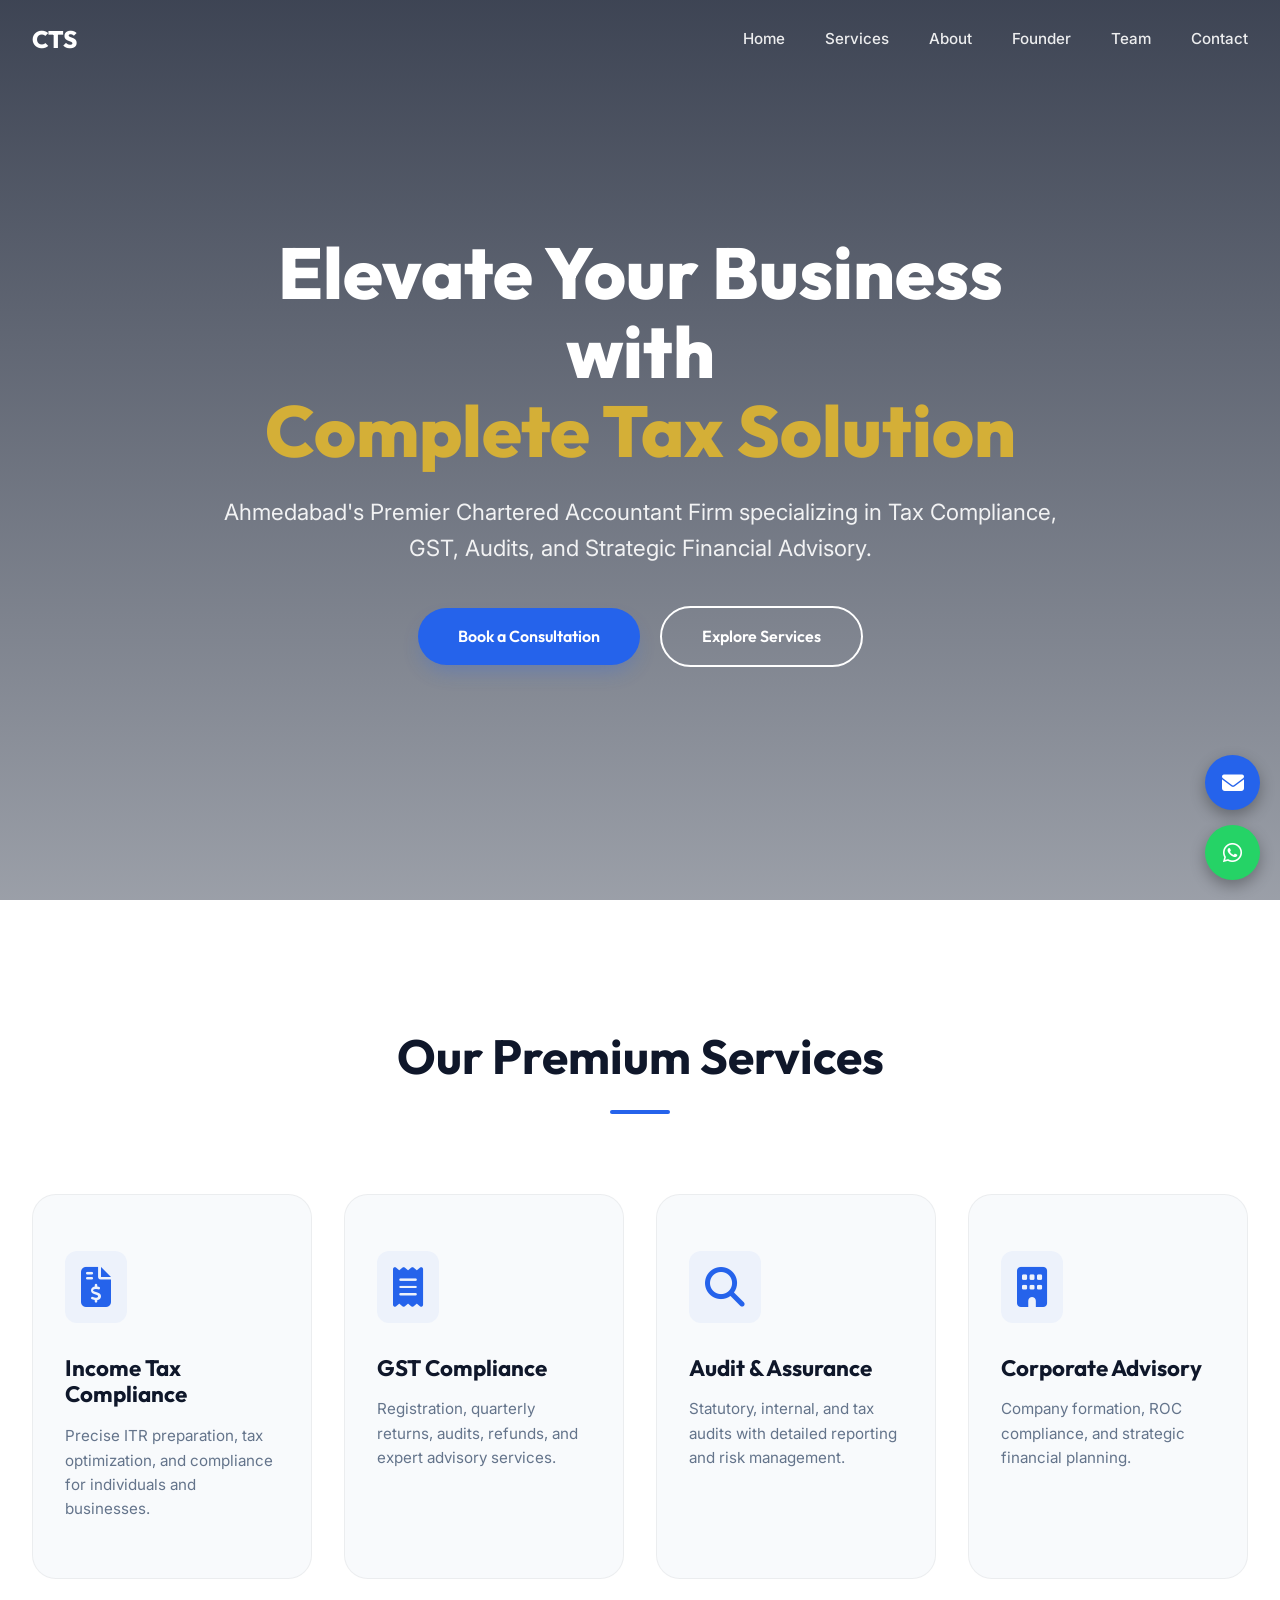
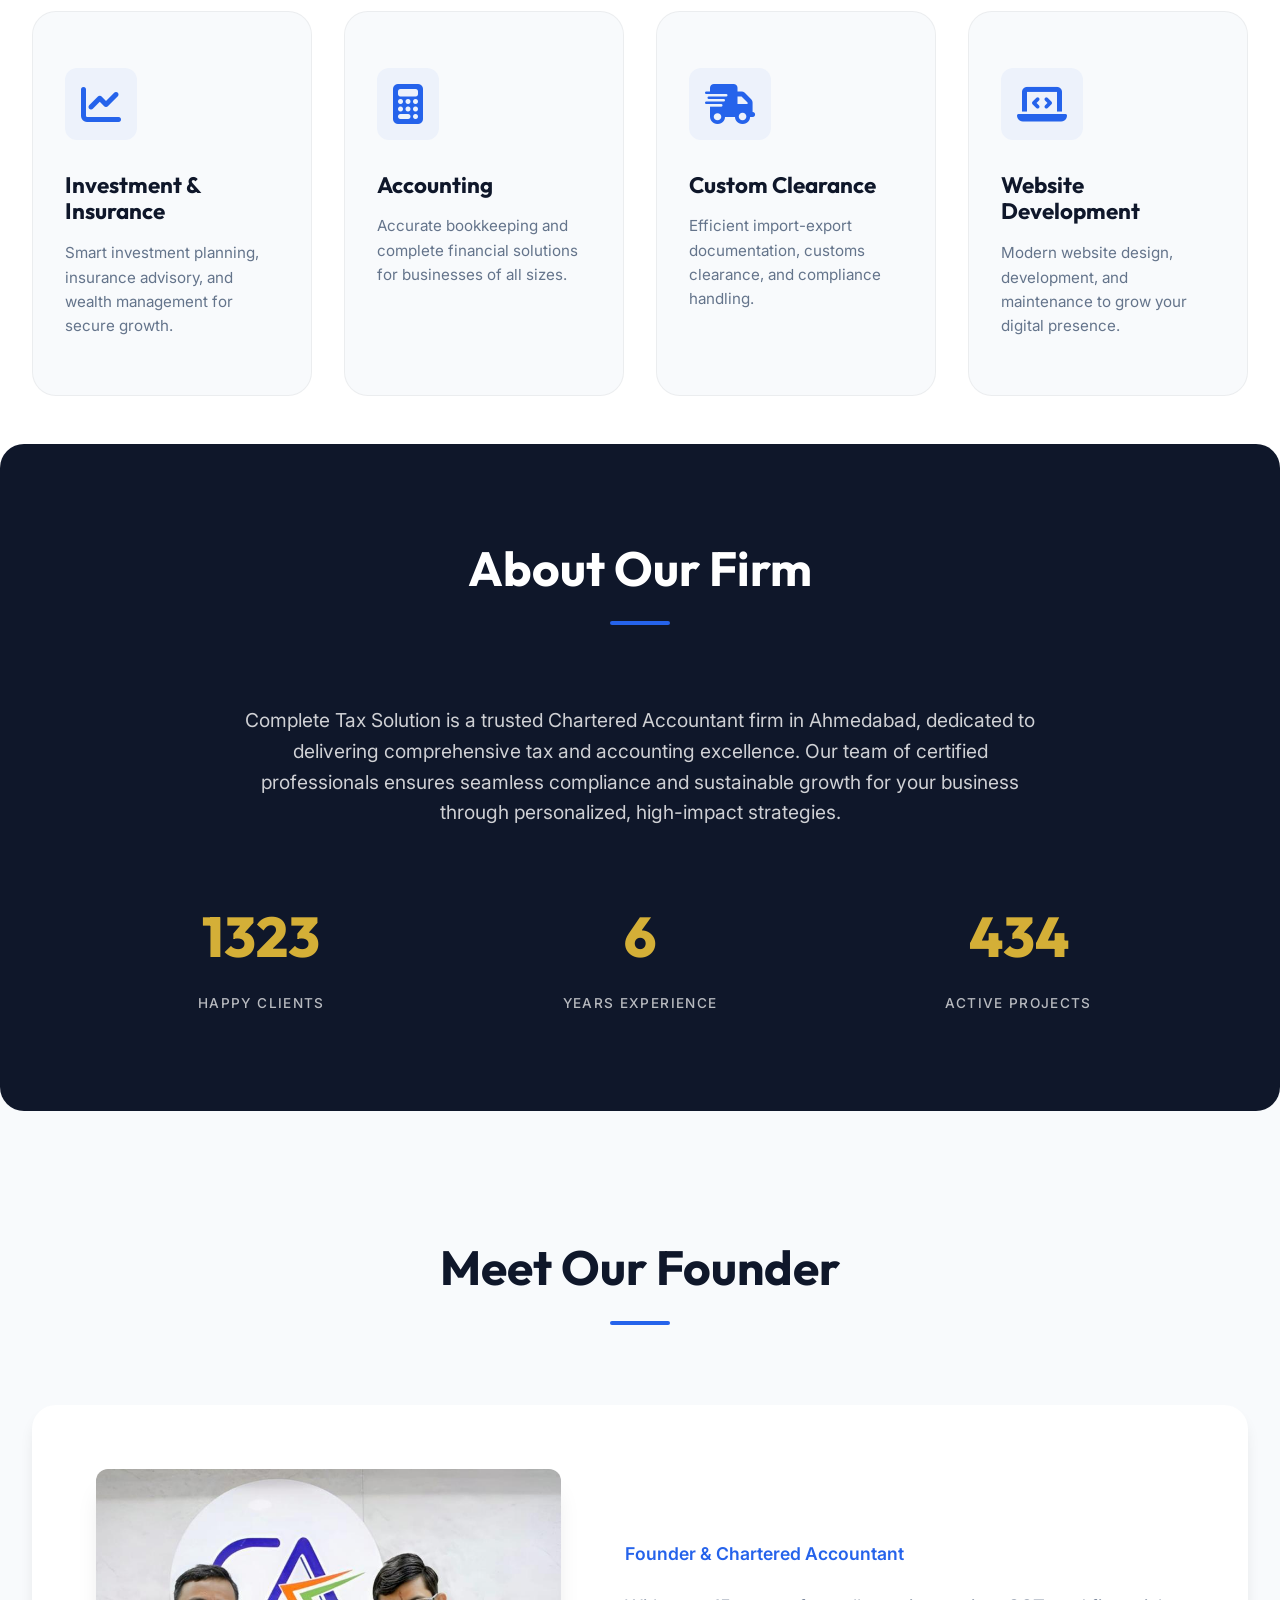
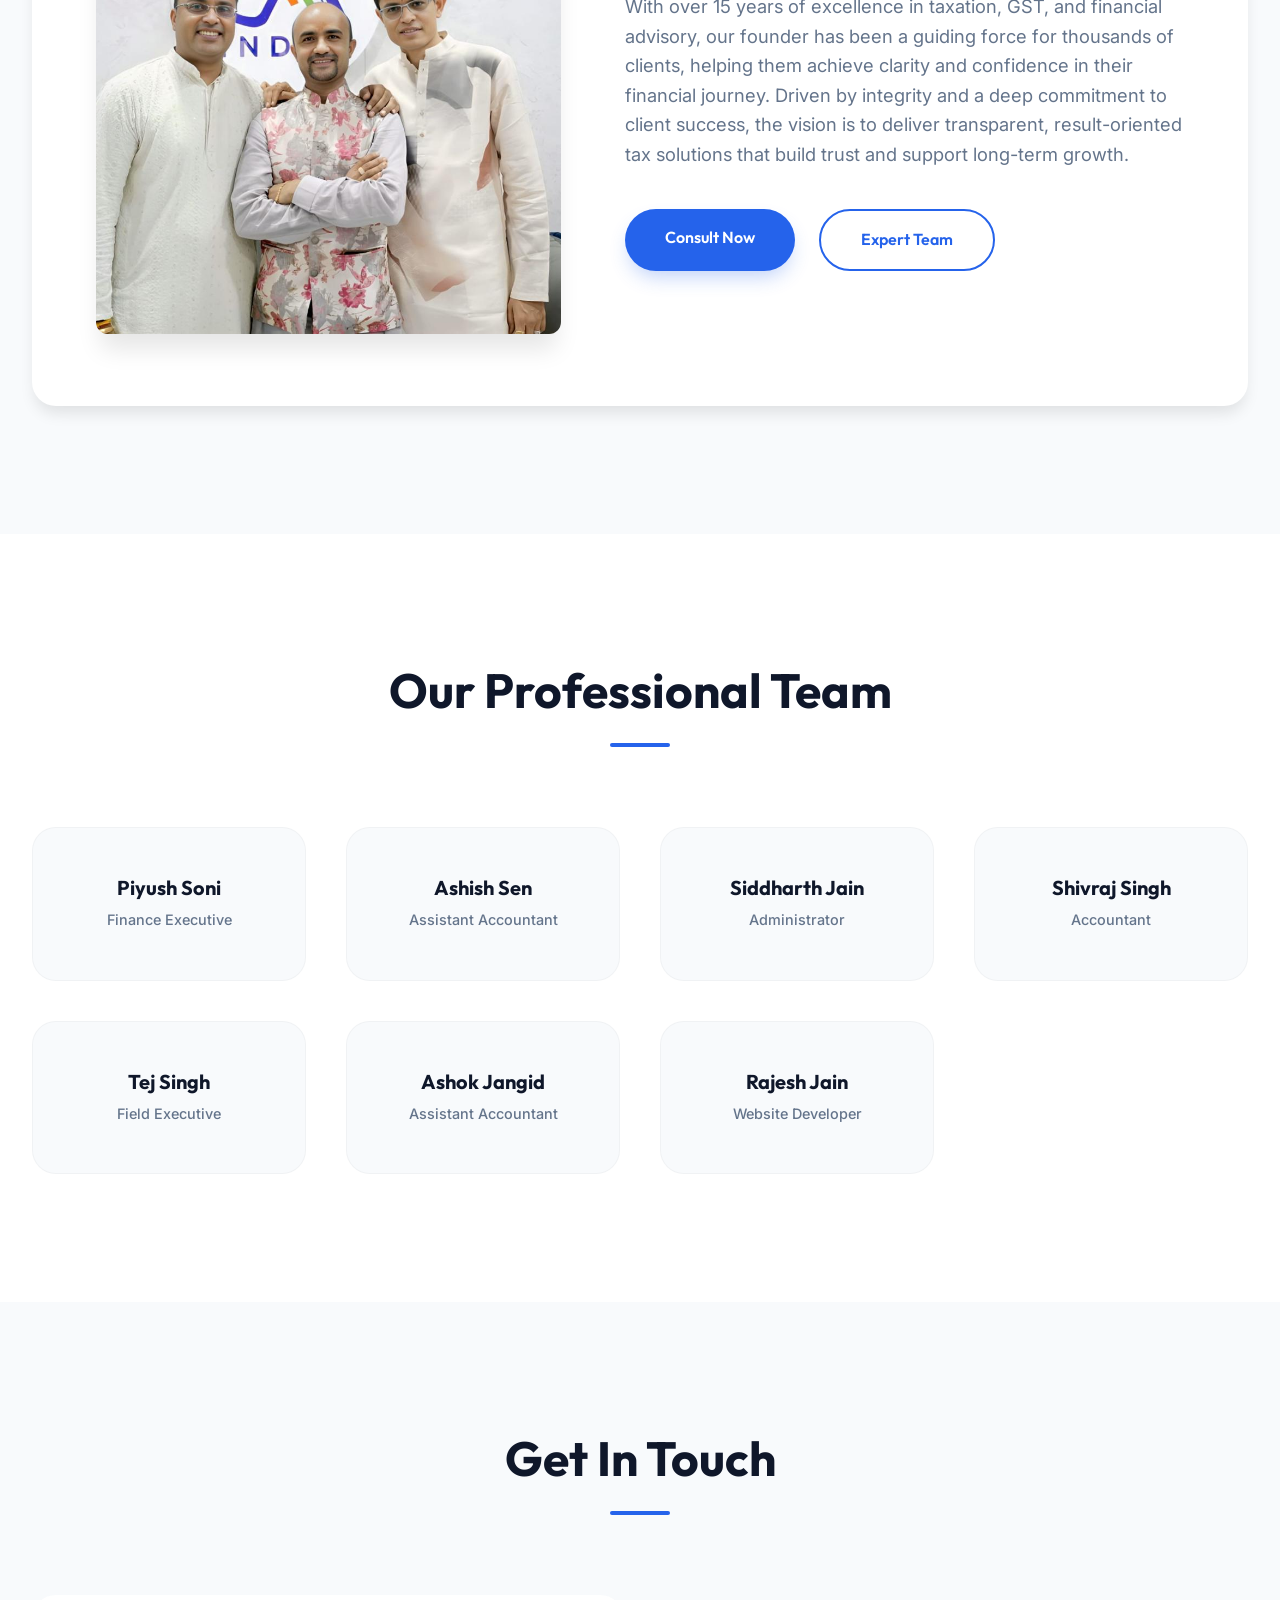
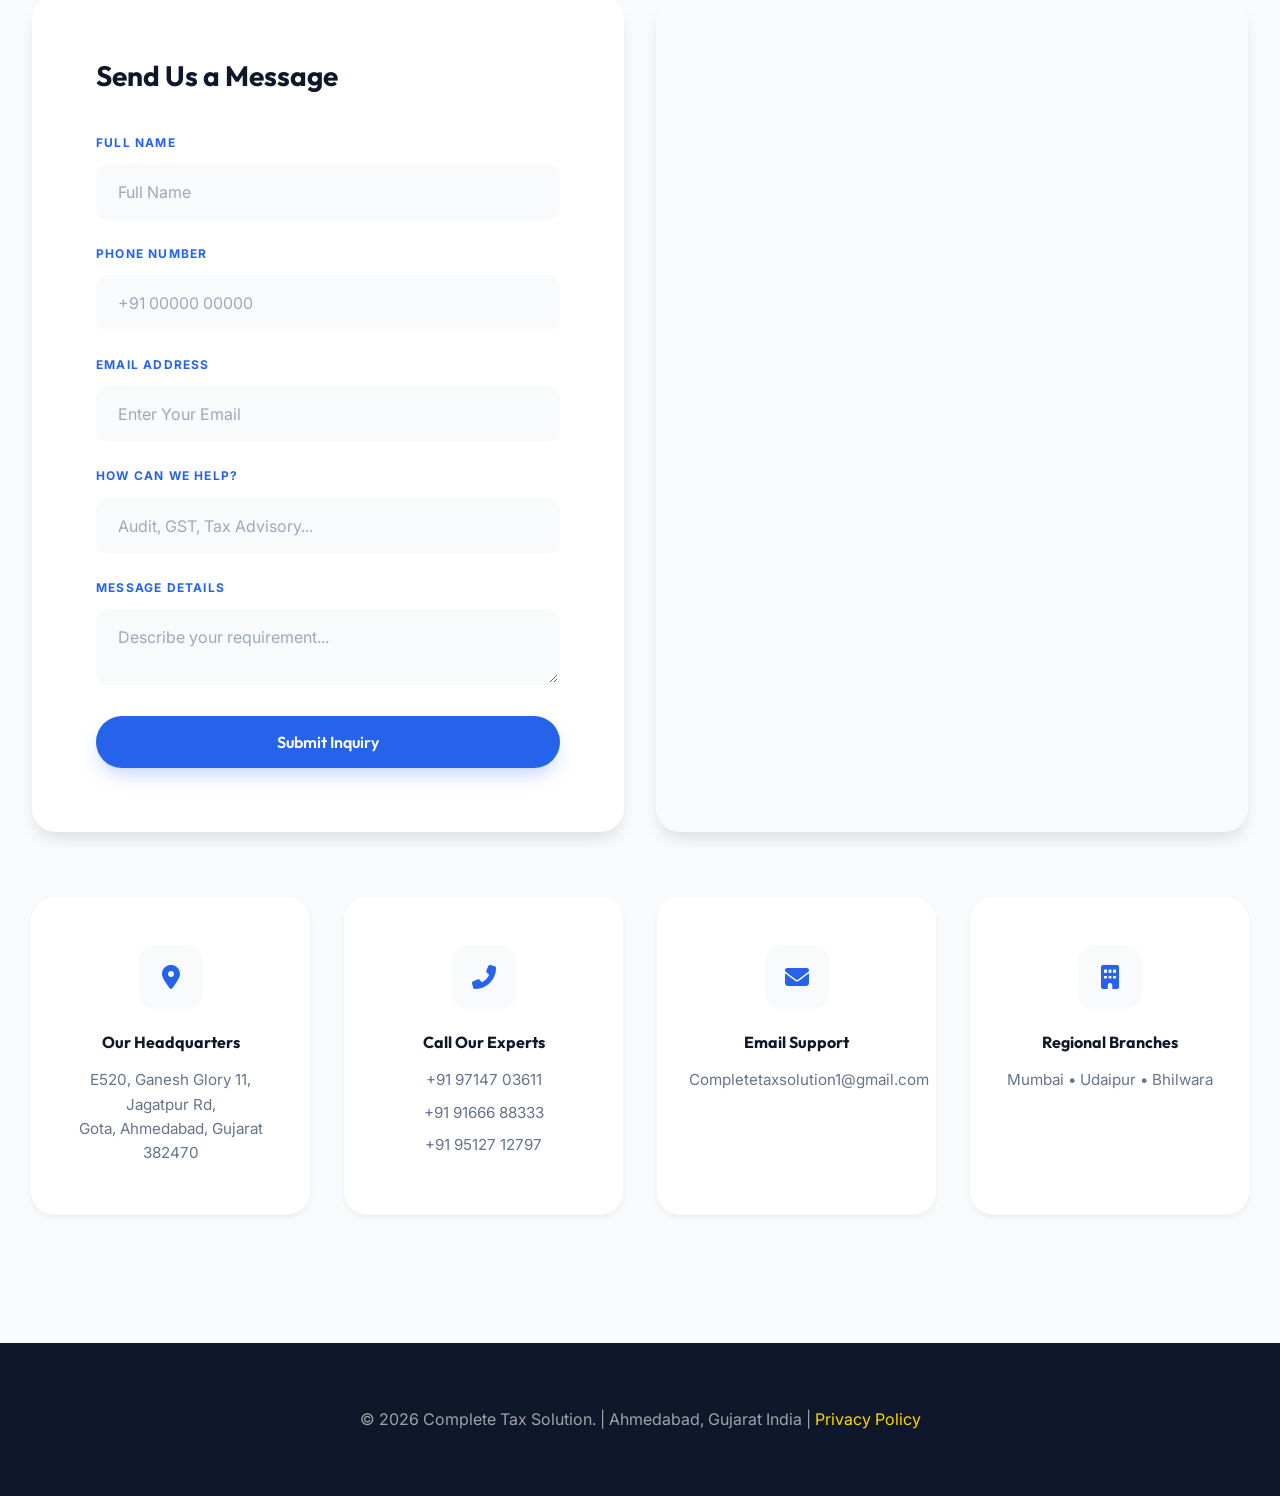
==== index.html @ 7643c53f "Rename CTS.html to index.html" ====
<!DOCTYPE html>
<html lang="en">

<head>
    <meta charset="UTF-8">
    <meta name="viewport" content="width=device-width, initial-scale=1.0">
    <title>Complete Tax Solution - Premier Tax & CA Services</title>
    <link href="https://fonts.googleapis.com/css2?family=Inter:wght@300;400;500;600;700&display=swap" rel="stylesheet">
    <link rel="stylesheet" href="https://cdnjs.cloudflare.com/ajax/libs/font-awesome/6.4.0/css/all.min.css">
    <link rel="stylesheet" href="style.css">
    <link href="https://cdnjs.cloudflare.com/ajax/libs/font-awesome/6.4.0/css/all.min.css" rel="stylesheet">
    <script src="https://code.jquery.com/jquery-3.6.0.min.js"></script>
</head>

<body>
    <script src="custom.js"></script>
    <header class="header-section">
        <nav>
            <div class="logo">CTS</div>
            <div class="mobile-menu" id="mobile-menu-show">
                <span></span>
                <span></span>
                <span></span>
            </div>
            <ul class="nav-links" id="nav-links">
                <li><a href="#home">Home</a></li>
                <li><a href="#services">Services</a></li>
                <li><a href="#about">About</a></li>
                <li><a href="#founder">Founder</a></li>
                <li><a href="#Team">Team</a></li>
                <li><a href="#contact">Contact</a></li>
            </ul>
        </nav>
    </header>

    <section id="home" class="hero">
        <video autoplay muted loop playsinline class="bg-video">
            <source src="account_video.mp4" type="video/mp4">
        </video>
        <div class="hero-content">
            <h1 class="reveal">Elevate Your Business with <br><span style="color: var(--accent);">Complete Tax
                    Solution</span></h1>
            <p class="reveal">Ahmedabad's Premier Chartered Accountant Firm specializing in Tax Compliance, GST, Audits,
                and Strategic Financial Advisory.</p>
            <div class="reveal">
                <a href="#contact" class="cta-btn">Book a Consultation</a>
                <a href="#services" class="btn-outline"
                    style="margin-left: 1rem; border-color: white; color: white;">Explore Services</a>
            </div>
        </div>
    </section>

    <section id="services">
        <div class="container">
            <h2 class="reveal">Our Premium Services</h2>
            <div class="services-grid">
                <div class="service-card reveal reveal-delay-1">
                    <i class="fas fa-file-invoice-dollar service-icon"></i>
                    <h3>Income Tax Compliance</h3>
                    <p>Precise ITR preparation, tax optimization, and compliance for individuals and businesses.</p>
                </div>
                <div class="service-card reveal reveal-delay-2">
                    <i class="fas fa-receipt service-icon"></i>
                    <h3>GST Compliance</h3>
                    <p>Registration, quarterly returns, audits, refunds, and expert advisory services.</p>
                </div>
                <div class="service-card reveal reveal-delay-3">
                    <i class="fas fa-search service-icon"></i>
                    <h3>Audit & Assurance</h3>
                    <p>Statutory, internal, and tax audits with detailed reporting and risk management.</p>
                </div>
                <div class="service-card reveal reveal-delay-1">
                    <i class="fas fa-building service-icon"></i>
                    <h3>Corporate Advisory</h3>
                    <p>Company formation, ROC compliance, and strategic financial planning.</p>
                </div>
                <div class="service-card reveal reveal-delay-2">
                    <i class="fas fa-chart-line service-icon"></i>
                    <h3>Investment & Insurance</h3>
                    <p>Smart investment planning, insurance advisory, and wealth management for secure growth.</p>
                </div>
                <div class="service-card reveal reveal-delay-3">
                    <i class="fas fa-calculator service-icon"></i>
                    <h3>Accounting</h3>
                    <p>Accurate bookkeeping and complete financial solutions for businesses of all sizes.</p>
                </div>
                <div class="service-card reveal reveal-delay-1">
                    <i class="fas fa-shipping-fast service-icon"></i>
                    <h3>Custom Clearance</h3>
                    <p>Efficient import-export documentation, customs clearance, and compliance handling.</p>
                </div>
                <div class="service-card reveal reveal-delay-2">
                    <i class="fas fa-laptop-code service-icon"></i>
                    <h3>Website Development</h3>
                    <p>Modern website design, development, and maintenance to grow your digital presence.</p>
                </div>
            </div>
        </div>
    </section>

    <section id="about" class="about reveal">
        <div class="container">
            <h2>About Our Firm</h2>
            <p>Complete Tax Solution is a trusted Chartered Accountant firm in Ahmedabad, dedicated to delivering
                comprehensive tax and accounting excellence. Our team of certified professionals ensures seamless
                compliance and sustainable growth for your business through personalized, high-impact strategies.</p>
            <div class="stats">
                <div class="stat">
                    <span class="stat-number" data-target="3000">0</span>
                    <span>Happy Clients</span>
                </div>
                <div class="stat">
                    <span class="stat-number" data-target="15">0</span>
                    <span>Years Experience</span>
                </div>
                <div class="stat">
                    <span class="stat-number" data-target="1000">0</span>
                    <span>Active Projects</span>
                </div>
            </div>
        </div>
    </section>

    <!-- ===== FOUNDER SECTION ===== -->
    <section id="founder" class="founder">
        <div class="container">
            <h2 class="reveal">Meet Our Founder</h2>
            <div class="founder-container reveal">
                <div class="founder-image">
                    <img src="founder.jpg" alt="Founder">
                </div>
                <div class="founder-content">
                    <span class="designation">Founder & Chartered Accountant</span>
                    <p class="founder-text">
                        With over 15 years of excellence in taxation, GST, and financial advisory, our founder has been
                        a guiding
                        force for thousands of clients, helping them achieve clarity and confidence in their financial
                        journey. Driven
                        by integrity and a deep commitment to client success, the vision is to deliver transparent,
                        result-oriented tax solutions that
                        build trust and support long-term growth.
                    </p>
                    <div class="founder-btns">
                        <a href="#contact" class="btn">Consult Now</a>
                        <a href="#" class="btn-outline view-profile-btn" id="mybtn">Expert Team</a>
                    </div>
                </div>
            </div>
        </div>
    </section>

    <!-- ===== MODAL ===== -->
    <div id="profileModal" class="modal">
        <div class="modal-content">
            <span class="close-btn">&times;</span>
            <h2 style="margin-bottom: 2rem;">Our Leadership</h2>
            <div class="team-container"
                style="display: grid; grid-template-columns: repeat(auto-fit, minmax(250px, 1fr)); gap: 1.5rem;">
                <div class="team-card">
                    <h3>Pawan Kumar Jhanwar</h3>
                    <p class="role">Chartered Accountant (CA)</p>
                    <p>Expert in taxation, auditing, and financial advisory with deep industry experience.</p>
                </div>
                <div class="team-card">
                    <h3>Ankish Laddha</h3>
                    <p class="role">Finance Specialist (F&M)</p>
                    <p>Specialized in GST compliance, accounting systems, and financial planning.</p>
                </div>
                <div class="team-card">
                    <h3>Ashish Somani</h3>
                    <p class="role">Advocate</p>
                    <p>Legal expert and Specialized in GST compliance, accounting systems, and financial planning</p>
                </div>
            </div>
        </div>
    </div>

    <!-- Team section -->
    <section id="Team" class="team-section">
        <div class="container">
            <h2 class="reveal">Our Professional Team</h2>
            <div class="team-container">
                <div class="team-card reveal reveal-delay-1">
                    <h3>Piyush Soni</h3>
                    <p class="role">Finance Executive</p>
                </div>
                <div class="team-card reveal reveal-delay-2">
                    <h3>Ashish Sen</h3>
                    <p class="role">Assistant Accountant</p>
                </div>
                <div class="team-card reveal reveal-delay-3">
                    <h3>Siddharth Jain</h3>
                    <p class="role">Administrator</p>
                </div>
                <div class="team-card reveal reveal-delay-1">
                    <h3>Shivraj Singh</h3>
                    <p class="role">Accountant</p>
                </div>
                <div class="team-card reveal reveal-delay-2">
                    <h3>Tej Singh</h3>
                    <p class="role">Field Executive</p>
                </div>
                <div class="team-card reveal reveal-delay-3">
                    <h3>Ashok Jangid</h3>
                    <p class="role">Assistant Accountant</p>
                </div>
                <div class="team-card reveal reveal-delay-1">
                    <h3>Rajesh Jain</h3>
                    <p class="role">Website Developer</p>
                </div>
            </div>
        </div>
    </section>
    <!-- Team Section -->


    <section id="contact" class="contact">
        <h2 class="reveal">Get In Touch</h2>
        <div class="container reveal">
            <!-- FORM -->
            <div class="form-section">
                <h3>Send Us a Message</h3>
                <form action="https://formsubmit.co/Rajeshjain0083@gmail.com" method="POST" id="contact-form">
                    <!-- Formsubmit.co Configuration -->
                    <input type="hidden" name="_subject" value="New Business Inquiry - Complete Tax Solution">
                    <input type="hidden" name="_template" value="table">
                    <input type="hidden" name="_captcha" value="false">

                    <div class="row">
                        <div class="form-group">
                            <label>Full Name</label>
                            <input type="text" name="Full_Name" id="form-name" placeholder="Full Name" required>
                        </div>
                        <div class="form-group">
                            <label>Phone Number</label>
                            <input type="tel" name="Phone_Number" id="form-phone" placeholder="+91 00000 00000"
                                required>
                        </div>
                    </div>
                    <div class="form-group">
                        <label>Email Address</label>
                        <input type="email" name="Email" id="form-email" placeholder="Enter Your Email" required>
                    </div>
                    <div class="form-group">
                        <label>How Can We Help?</label>
                        <input type="text" name="Subject" id="form-subject" placeholder="Audit, GST, Tax Advisory..."
                            required>
                    </div>
                    <div class="form-group">
                        <label>Message Details</label>
                        <textarea name="Message" id="form-message" placeholder="Describe your requirement..."
                            required></textarea>
                    </div>
                    <button type="submit" class="cta-btn" id="submit-btn" style="width: 100%;">
                        Submit Inquiry
                    </button>
                </form>

                <div class="success-message" id="success-msg">
                    <i class="fas fa-check-circle"></i>
                    <h3>Inquiry Received!</h3>
                    <p>Thank you for reaching out. Our tax experts will contact you within 24 hours.</p>
                </div>
            </div>

            <!-- MAP -->
            <div class="map-section">
                <iframe
                    src="https://www.google.com/maps/embed?pb=!1m18!1m12!1m3!1d3669.531172887082!2d72.53775607611514!3d23.114252079109598!2m3!1f0!2f0!3f0!3m2!1i1024!2i768!4f13.1!3m3!1m2!1s0x395e8340ebe5d7cb%3A0x4b3ffb517276bef6!2sGanesh%20Glory%2011!5e0!3m2!1sen!2sin!4v1775649750154!5m2!1sen!2sin"
                    width="100%" height="100%" style="border:0; min-height: 400px;" allowfullscreen="" loading="lazy"
                    referrerpolicy="no-referrer-when-downgrade"></iframe>
            </div>
        </div>

        <div class="contact-info reveal">
            <div class="info-box">
                <div class="icon"><i class="fas fa-map-marker-alt"></i></div>
                <h4>Our Headquarters</h4>
                <p>E520, Ganesh Glory 11, Jagatpur Rd,<br> Gota, Ahmedabad, Gujarat 382470</p>
            </div>
            <div class="info-box">
                <div class="icon"><i class="fas fa-phone-alt"></i></div>
                <h4>Call Our Experts</h4>
                <div class="phone-numbers" style="display: flex; flex-direction: column; gap: 0.5rem;">
                    <a href="tel:+919714703611">+91 97147 03611</a>
                    <a href="tel:+919166688333">+91 91666 88333</a>
                    <a href="tel:+919512712797">+91 95127 12797</a>
                </div>
            </div>
            <div class="info-box">
                <div class="icon"><i class="fas fa-envelope"></i></div>
                <h4>Email Support</h4>
                <p><a href="mailto:Completetaxsolution01@gmail.com">Completetaxsolution1@gmail.com</a></p>
            </div>
            <div class="info-box">
                <div class="icon"><i class="fas fa-building"></i></div>
                <h4>Regional Branches</h4>
                <p>Mumbai • Udaipur • Bhilwara</p>
            </div>
        </div>
    </section>
    <footer>
        <p>&copy; 2026 Complete Tax Solution. | Ahmedabad, Gujarat India | <a href="#" style="color: #ffd700;">Privacy
                Policy</a></p>
    </footer>
<div class="floating-icons">

    <!-- Email -->
    <a href="mailto:completetaxsolution1@gmail.com" class="float-btn email">
        <i class="fas fa-envelope"></i>
    </a>

    <!-- WhatsApp -->
    <a href="https://wa.me/919714703611" target="_blank" class="float-btn whatsapp">
        <i class="fab fa-whatsapp"></i>
    </a>

</div>
</body>

</html>
---- style.css ----
@import url('https://fonts.googleapis.com/css2?family=Inter:wght@300;400;500;600;700&family=Outfit:wght@400;600;700;800&display=swap');

:root {
    --primary: #0f172a;
    --secondary: #2563eb;
    --accent: #d4af37;
    --accent-light: #fef3c7;
    --text-main: #1e293b;
    --text-muted: #64748b;
    --bg-light: #f8fafc;
    --bg-white: #ffffff;
    --glass: rgba(255, 255, 255, 0.8);
    --glass-border: rgba(255, 255, 255, 0.2);
    --shadow-sm: 0 4px 6px -1px rgb(0 0 0 / 0.1);
    --shadow-md: 0 10px 15px -3px rgb(0 0 0 / 0.1);
    --shadow-lg: 0 20px 25px -5px rgb(0 0 0 / 0.1);
    --radius-sm: 8px;
    --radius-md: 12px;
    --radius-lg: 24px;
    --radius-pill: 9999px;
    --transition: all 0.4s cubic-bezier(0.4, 0, 0.2, 1);
}

* {
    margin: 0;
    padding: 0;
    box-sizing: border-box;
    scroll-behavior: smooth;
}

body {
    font-family: 'Inter', sans-serif;
    line-height: 1.6;
    color: var(--text-main);
    background-color: var(--bg-light);
    overflow-x: hidden;
}

h1,
h2,
h3,
h4 {
    font-family: 'Outfit', sans-serif;
    color: var(--primary);
    line-height: 1.2;
}

a {
    text-decoration: none;
    transition: var(--transition);
}

/* ── NAVIGATION ── */
.header-section {
    position: fixed;
    top: 0;
    left: 0;
    width: 100%;
    z-index: 1000;
    transition: var(--transition);
    padding: 1.25rem 0;
}

.header-section.scrolled {
    background: var(--glass);
    backdrop-filter: blur(12px);
    padding: 1rem 0;
    box-shadow: var(--shadow-sm);
}

nav {
    max-width: 1280px;
    margin: 0 auto;
    display: flex;
    justify-content: space-between;
    align-items: center;
    padding: 0 2rem;
}

.logo {
    font-family: 'Outfit', sans-serif;
    font-size: 1.5rem;
    font-weight: 800;
    color: var(--bg-white);
    letter-spacing: -0.025em;
    transition: var(--transition);
}

.header-section.scrolled .logo {
    color: var(--primary);
}

.nav-links {
    display: flex;
    gap: 2.5rem;
    list-style: none;
}

.nav-links a {
    color: var(--bg-white);
    font-weight: 500;
    font-size: 0.95rem;
    position: relative;
    opacity: 0.9;
}

.header-section.scrolled .nav-links a {
    color: var(--primary);
    opacity: 1;
}

.nav-links a:hover {
    color: var(--accent);
    opacity: 1;
}

.nav-links a::after {
    content: '';
    position: absolute;
    width: 0;
    height: 2px;
    bottom: -4px;
    left: 0;
    background: var(--accent);
    transition: var(--transition);
}

.nav-links a:hover::after {
    width: 100%;
}

.mobile-menu {
    display: none;
    flex-direction: column;
    gap: 5px;
    cursor: pointer;
}

.mobile-menu span {
    width: 28px;
    height: 2.5px;
    background: var(--bg-white);
    transition: var(--transition);
}

.header-section.scrolled .mobile-menu span {
    background: var(--primary);
}

/* ── HERO ── */
.hero {
    position: relative;
    height: 100vh;
    display: flex;
    align-items: center;
    justify-content: center;
    text-align: center;
    overflow: hidden;
    color: var(--bg-white);
}

.bg-video {
    position: absolute;
    top: 50%;
    left: 50%;
    min-width: 100%;
    min-height: 100%;
    width: auto;
    height: auto;
    transform: translate(-50%, -50%);
    object-fit: cover;
    z-index: -2;
}

.hero::after {
    content: '';
    position: absolute;
    top: 0;
    left: 0;
    width: 100%;
    height: 100%;
    background: linear-gradient(to bottom, rgba(15, 23, 42, 0.8), rgba(15, 23, 42, 0.4));
    z-index: -1;
}

.hero-content {
    max-width: 900px;
    padding: 0 2rem;
    animation: fadeInUp 1.2s ease-out;
}

.hero h1 {
    font-size: clamp(2.5rem, 8vw, 4.5rem);
    font-weight: 800;
    margin-bottom: 1.5rem;
    color: var(--bg-white);
    line-height: 1.1;
}

.hero p {
    font-size: clamp(1.1rem, 2vw, 1.4rem);
    margin-bottom: 2.5rem;
    color: rgba(255, 255, 255, 0.9);
    font-weight: 400;
}

/* ── BUTTONS ── */
.btn,
.cta-btn,
.btn-outline {
    display: inline-block;
    padding: 1rem 2.5rem;
    border-radius: var(--radius-pill);
    font-weight: 600;
    font-family: 'Outfit', sans-serif;
    cursor: pointer;
    transition: var(--transition);
    border: none;
    font-size: 1rem;
}

.cta-btn,
.btn {
    background: var(--secondary);
    color: var(--bg-white);
    box-shadow: 0 10px 20px -5px rgba(37, 99, 235, 0.3);
}

.cta-btn:hover,
.btn:hover {
    background: #1d4ed8;
    transform: translateY(-4px);
    box-shadow: 0 20px 25px -5px rgba(37, 99, 235, 0.4);
}

.btn-outline {
    background: transparent;
    border: 2.5px solid var(--secondary);
    color: var(--secondary);
}

.btn-outline:hover {
    background: var(--secondary);
    color: var(--bg-white);
}

/* ── SECTIONS ── */
section {
    padding: 8rem 0;
    width: 100%;
    position: relative;
}

.container {
    max-width: 1280px;
    margin: 0 auto;
    padding: 0 2rem;
}

h2 {
    font-size: clamp(2rem, 5vw, 3rem);
    text-align: center;
    margin-bottom: 5rem;
    position: relative;
    padding: 0 1rem;
}

h2::after {
    content: '';
    display: block;
    width: 60px;
    height: 4px;
    background: var(--secondary);
    margin: 1.5rem auto 0;
    border-radius: var(--radius-pill);
}

/* ── SERVICES ── */
#services {
    background-color: var(--bg-white);
}

.services-grid {
    display: grid;
    grid-template-columns: repeat(auto-fit, minmax(280px, 1fr));
    gap: 2rem;
}

.service-card {
    background: var(--bg-light);
    padding: 3.5rem 2rem;
    border-radius: var(--radius-lg);
    border: 1px solid rgba(0, 0, 0, 0.05);
    text-align: left;
    transition: var(--transition);
    position: relative;
    overflow: hidden;
}

.service-card:hover {
    transform: translateY(-12px);
    background: var(--bg-white);
    box-shadow: var(--shadow-lg);
    border-color: var(--secondary);
}

.service-icon {
    font-size: 2.5rem;
    color: var(--secondary);
    margin-bottom: 2rem;
    display: inline-block;
    padding: 1rem;
    background: rgba(37, 99, 235, 0.05);
    border-radius: var(--radius-md);
    transition: var(--transition);
}

.service-card:hover .service-icon {
    background: var(--secondary);
    color: var(--bg-white);
    transform: rotate(10deg);
}

.service-card h3 {
    font-size: 1.4rem;
    margin-bottom: 1rem;
}

.service-card p {
    color: var(--text-muted);
    font-size: 0.95rem;
}

/* ── ABOUT & STATS ── */
.about {
    background: var(--primary);
    color: var(--bg-white);
    border-radius: var(--radius-lg);
    margin-top: -5rem;
    position: relative;
    z-index: 10;
    padding: 6rem 4rem;
}

.about h2 {
    color: var(--bg-white);
}

.about p {
    max-width: 800px;
    margin: 0 auto 4rem;
    text-align: center;
    font-size: 1.2rem;
    color: rgba(255, 255, 255, 0.8);
}

.stats {
    display: grid;
    grid-template-columns: repeat(auto-fit, minmax(200px, 1fr));
    gap: 3rem;
}

.stat {
    text-align: center;
}

.stat-number {
    font-size: 3.5rem;
    font-weight: 800;
    color: var(--accent);
    display: block;
    font-family: 'Outfit', sans-serif;
    margin-bottom: 0.5rem;
}

.stat span:not(.stat-number) {
    font-weight: 500;
    text-transform: uppercase;
    letter-spacing: 0.1em;
    font-size: 0.85rem;
    opacity: 0.7;
}

/* ── FOUNDER ── */
.founder {
    background: var(--bg-light);
}

.founder-container {
    display: grid;
    grid-template-columns: 1fr 1.2fr;
    gap: 4rem;
    align-items: center;
    background: var(--bg-white);
    padding: 4rem;
    border-radius: var(--radius-lg);
    box-shadow: var(--shadow-md);
}

.founder-image img {
    width: 100%;
    aspect-ratio: 1;
    object-fit: cover;
    border-radius: var(--radius-md);
    box-shadow: var(--shadow-lg);
}

.designation {
    color: var(--secondary);
    font-weight: 600;
    display: block;
    margin-bottom: 1.5rem;
    font-size: 1.1rem;
}

.founder-text {
    font-size: 1.15rem;
    color: var(--text-muted);
    margin-bottom: 2.5rem;
}

.founder-btns {
    display: flex;
    gap: 1.5rem;
}

/* ── TEAM ── */
.team-section {
    background: var(--bg-white);
}

.team-container {
    display: grid;
    grid-template-columns: repeat(auto-fit, minmax(260px, 1fr));
    gap: 2.5rem;
}

.team-card {
    background: var(--bg-light);
    padding: 3rem 2rem;
    border-radius: var(--radius-lg);
    text-align: center;
    transition: all 0.5s cubic-bezier(0.4, 0, 0.2, 1);
    border: 1px solid rgba(0, 0, 0, 0.03);
    position: relative;
    overflow: hidden;
}

.team-card::before {
    content: '';
    position: absolute;
    top: 0;
    left: 0;
    width: 100%;
    height: 4px;
    background: var(--secondary);
    transform: scaleX(0);
    transition: transform 0.5s ease;
    transform-origin: left;
}

.team-card:hover {
    background: var(--bg-white);
    transform: translateY(-10px);
    box-shadow: 0 20px 40px rgba(15, 23, 42, 0.1);
    border-color: rgba(37, 99, 235, 0.1);
}

.team-card:hover::before {
    transform: scaleX(1);
}

.team-card h3 {
    font-size: 1.25rem;
    margin-bottom: 0.5rem;
    transition: color 0.3s ease;
}

.team-card:hover h3 {
    color: var(--secondary);
}

.team-card .role {
    color: var(--text-muted);
    font-size: 0.9rem;
    font-weight: 500;
}

/* ── CONTACT ── */
.contact {
    background-color: var(--bg-light);
}

.contact .container {
    display: grid;
    grid-template-columns: 1fr 1fr;
    gap: 2rem;
}

.form-section {
    background: var(--bg-white);
    padding: 4rem;
    border-radius: var(--radius-lg);
    box-shadow: var(--shadow-md);
    width: 100%;
    position: relative;
    overflow: hidden;
}

.form-section h3 {
    font-size: 1.75rem;
    margin-bottom: 2.5rem;
    font-weight: 700;
}

.form-section form {
    transition: var(--transition);
}

.form-section form.submitted {
    opacity: 0;
    pointer-events: none;
    transform: translateY(-20px);
}

.form-group {
    margin-bottom: 1.5rem;
    position: relative;
}

.form-group label {
    font-size: 0.75rem;
    text-transform: uppercase;
    letter-spacing: 0.1em;
    color: var(--secondary);
    margin-bottom: 0.75rem;
    display: block;
    font-weight: 700;
}

.form-section input,
.form-section textarea {
    background: var(--bg-light);
    border: 2px solid transparent;
    padding: 1rem 1.25rem;
    border-radius: var(--radius-md);
    font-family: inherit;
    transition: var(--transition);
    width: 100%;
    font-size: 1rem;
    color: var(--text-main);
}

.form-section input:focus,
.form-section textarea:focus {
    border-color: var(--secondary);
    background: var(--bg-white);
    outline: none;
    box-shadow: 0 10px 20px -10px rgba(37, 99, 235, 0.2);
}

.form-section input::placeholder,
.form-section textarea::placeholder {
    color: var(--text-muted);
    opacity: 0.6;
}

.success-message {
    position: absolute;
    top: 50%;
    left: 50%;
    transform: translate(-50%, -50%) scale(0.9);
    text-align: center;
    width: 90%;
    opacity: 0;
    visibility: hidden;
    transition: var(--transition);
    z-index: 10;
}

.success-message.show {
    opacity: 1;
    visibility: visible;
    transform: translate(-50%, -50%) scale(1);
}

.success-message i {
    font-size: 4rem;
    color: #25D366;
    margin-bottom: 1.5rem;
    display: block;
}

.success-message h3 {
    margin-bottom: 1rem;
    color: var(--primary);
}

.success-message p {
    color: var(--text-muted);
}

.map-section {
    border-radius: var(--radius-lg);
    overflow: hidden;
    box-shadow: var(--shadow-md);
}

.contact-info {
    display: grid;
    grid-template-columns: repeat(auto-fit, minmax(240px, 1fr));
    gap: 2rem;
    margin-top: 4rem;
    padding: 0px 30px;
}

.info-box {
    background: var(--bg-white);
    padding: 3rem 2rem;
    border-radius: var(--radius-lg);
    text-align: center;
    color: var(--text-main);
    box-shadow: 0 4px 6px -1px rgba(0, 0, 0, 0.05);
    transition: all 0.4s cubic-bezier(0.4, 0, 0.2, 1);
    border: 1px solid rgba(0, 0, 0, 0.03);
}

.info-box:hover {
    transform: translateY(-8px);
    box-shadow: 0 25px 50px -12px rgba(15, 23, 42, 0.15);
    border-color: rgba(37, 99, 235, 0.1);
}

.info-box .icon {
    width: 64px;
    height: 64px;
    background: var(--bg-light);
    color: var(--secondary);
    border-radius: 16px;
    display: flex;
    align-items: center;
    justify-content: center;
    margin: 0 auto 1.5rem;
    font-size: 1.5rem;
    transition: all 0.4s ease;
}

.info-box:hover .icon {
    background: var(--secondary);
    color: var(--bg-white);
    transform: scale(1.1) rotate(5deg);
    box-shadow: 0 10px 15px -3px rgba(37, 99, 235, 0.3);
}

.info-box h4 {
    margin-bottom: 1rem;
    transition: color 0.3s ease;
}

.info-box:hover h4 {
    color: var(--secondary);
}

.info-box p,
.info-box a {
    color: var(--text-muted);
    font-size: 0.95rem;
}

/* ── MODAL ── */
.modal {
    display: none;
    position: fixed;
    top: 0;
    left: 0;
    width: 100%;
    height: 100%;
    background: rgba(15, 23, 42, 0.8);
    backdrop-filter: blur(8px);
    z-index: 9999;
    padding: 2rem;
    overflow-y: auto;
}

.modal-content {
    background: var(--bg-white);
    border-radius: var(--radius-lg);
    padding: 4rem;
    box-shadow: var(--shadow-lg);
    max-width: 1000px;
    margin: 4rem auto;
    position: relative;
    animation: modalReveal 0.5s cubic-bezier(0.4, 0, 0.2, 1);
}

.close-btn {
    position: absolute;
    top: 1rem;
    right: 1.5rem;
    font-size: 2.5rem;
    cursor: pointer;
    color: var(--text-muted);
    transition: var(--transition);
    z-index: 102;
    /* Ensure it's above modal content */
    display: flex;
    align-items: center;
    justify-content: center;
    width: 44px;
    height: 44px;
}

.close-btn:hover {
    color: var(--primary);
    transform: rotate(90deg);
}

.close-btn:active {
    transform: scale(0.9);
}

@keyframes modalReveal {
    from {
        opacity: 0;
        transform: translateY(30px);
    }

    to {
        opacity: 1;
        transform: translateY(0);
    }
}

/* ── FOOTER ── */
footer {
    background: var(--primary);
    color: rgba(255, 255, 255, 0.6);
    padding: 4rem 2rem;
    text-align: center;
}

footer a {
    color: var(--accent);
}

/* ── WHATSAPP ── */
.whatsapp-float {
    position: fixed;
    bottom: 2rem;
    right: 2rem;
    background: #25D366;
    color: white;
    width: 60px;
    height: 60px;
    border-radius: 50%;
    display: flex;
    align-items: center;
    justify-content: center;
    font-size: 1.8rem;
    box-shadow: 0 10px 25px rgba(37, 211, 102, 0.4);
    z-index: 1000;
}

.whatsapp-float:hover {
    transform: scale(1.1) rotate(10deg);
}

/* ── ANIMATIONS ── */
@keyframes fadeInUp {
    from {
        opacity: 0;
        transform: translateY(40px);
    }

    to {
        opacity: 1;
        transform: translateY(0);
    }
}

/* ── RESPONSIVE ── */
@media (max-width: 1024px) {
    .container {
        padding: 0 4rem;
    }

    .founder-container {
        gap: 2rem;
        padding: 2rem;
    }

    .contact .container {
        grid-template-columns: 1fr;
        gap: 3rem;
    }

    .hero h1 {
        font-size: 3.5rem;
    }
}

@media (max-width: 768px) {
    section {
        padding: 5rem 0;
    }

    .container {
        padding: 0 1.5rem;
    }

    .logo {
        font-size: 1.25rem;
    }

    .nav-links {
        position: fixed;
        top: 0;
        right: -100%;
        width: 80%;
        height: 100vh;
        background: var(--primary);
        flex-direction: column;
        justify-content: center;
        align-items: center;
        transition: var(--transition);
        box-shadow: -10px 0 30px rgba(0, 0, 0, 0.2);
    }

    .nav-links.active {
        right: 0;
        display: flex;
    }

    .mobile-menu {
        display: flex;
        z-index: 1001;
    }

    .hero h1 {
        font-size: 2.25rem;
    }

    .hero p {
        font-size: 1.1rem;
    }

    .founder-container {
        grid-template-columns: 1fr;
        text-align: center;
    }

    .founder-btns {
        justify-content: center;
    }

    .modal {
        padding: 0.5rem;
    }

    .modal-content {
        padding: 3.5rem 1.5rem 2rem;
        margin: 1rem auto;
        width: 95%;
    }

    .close-btn {
        top: 0.5rem;
        right: 0.5rem;
        background: var(--bg-light);
        border-radius: 50%;
        box-shadow: var(--shadow-sm);
    }

    .form-section {
        padding: 2rem 1.5rem;
    }

    .row {
        flex-direction: column;
        gap: 0;
    }
}

@media (max-width: 480px) {
    .hero {
        padding-top: 4rem;
    }

    .stats {
        grid-template-columns: 1fr;
        gap: 2rem;
    }

    .stat-number {
        font-size: 2.5rem;
    }

    .service-card {
        padding: 2.5rem 1.5rem;
    }

    .btn,
    .cta-btn {
        width: 100%;
        text-align: center;
    }
}

/* ── REVEAL SYSTEM ── */
.reveal {
    opacity: 0;
    transform: translateY(30px);
    transition: all 0.8s cubic-bezier(0.4, 0, 0.2, 1);
}

.reveal.active {
    opacity: 1;
    transform: translateY(0);
}

.reveal-delay-1 {
    transition-delay: 0.1s;
}

.reveal-delay-2 {
    transition-delay: 0.2s;
}

.reveal-delay-3 {
    transition-delay: 0.3s;
}
.floating-icons {
    position: fixed;
    right: 20px;
    bottom: 20px;
    display: flex;
    flex-direction: column;
    gap: 15px; /* proper spacing */
    z-index: 1000;
}

.float-btn {
    width: 55px;
    height: 55px;
    display: flex;
    align-items: center;
    justify-content: center;
    border-radius: 50%;
    font-size: 22px;
    color: #fff;
    box-shadow: 0 6px 15px rgba(0,0,0,0.3);
    transition: 0.3s ease;
}

/* WhatsApp */
.float-btn.whatsapp {
    background: #25D366;
}

/* Email (professional red) */
.float-btn.email {
    background: #2563eb;
}

/* Hover effect */
.float-btn:hover {
    transform: translateY(-5px) scale(1.1);
}
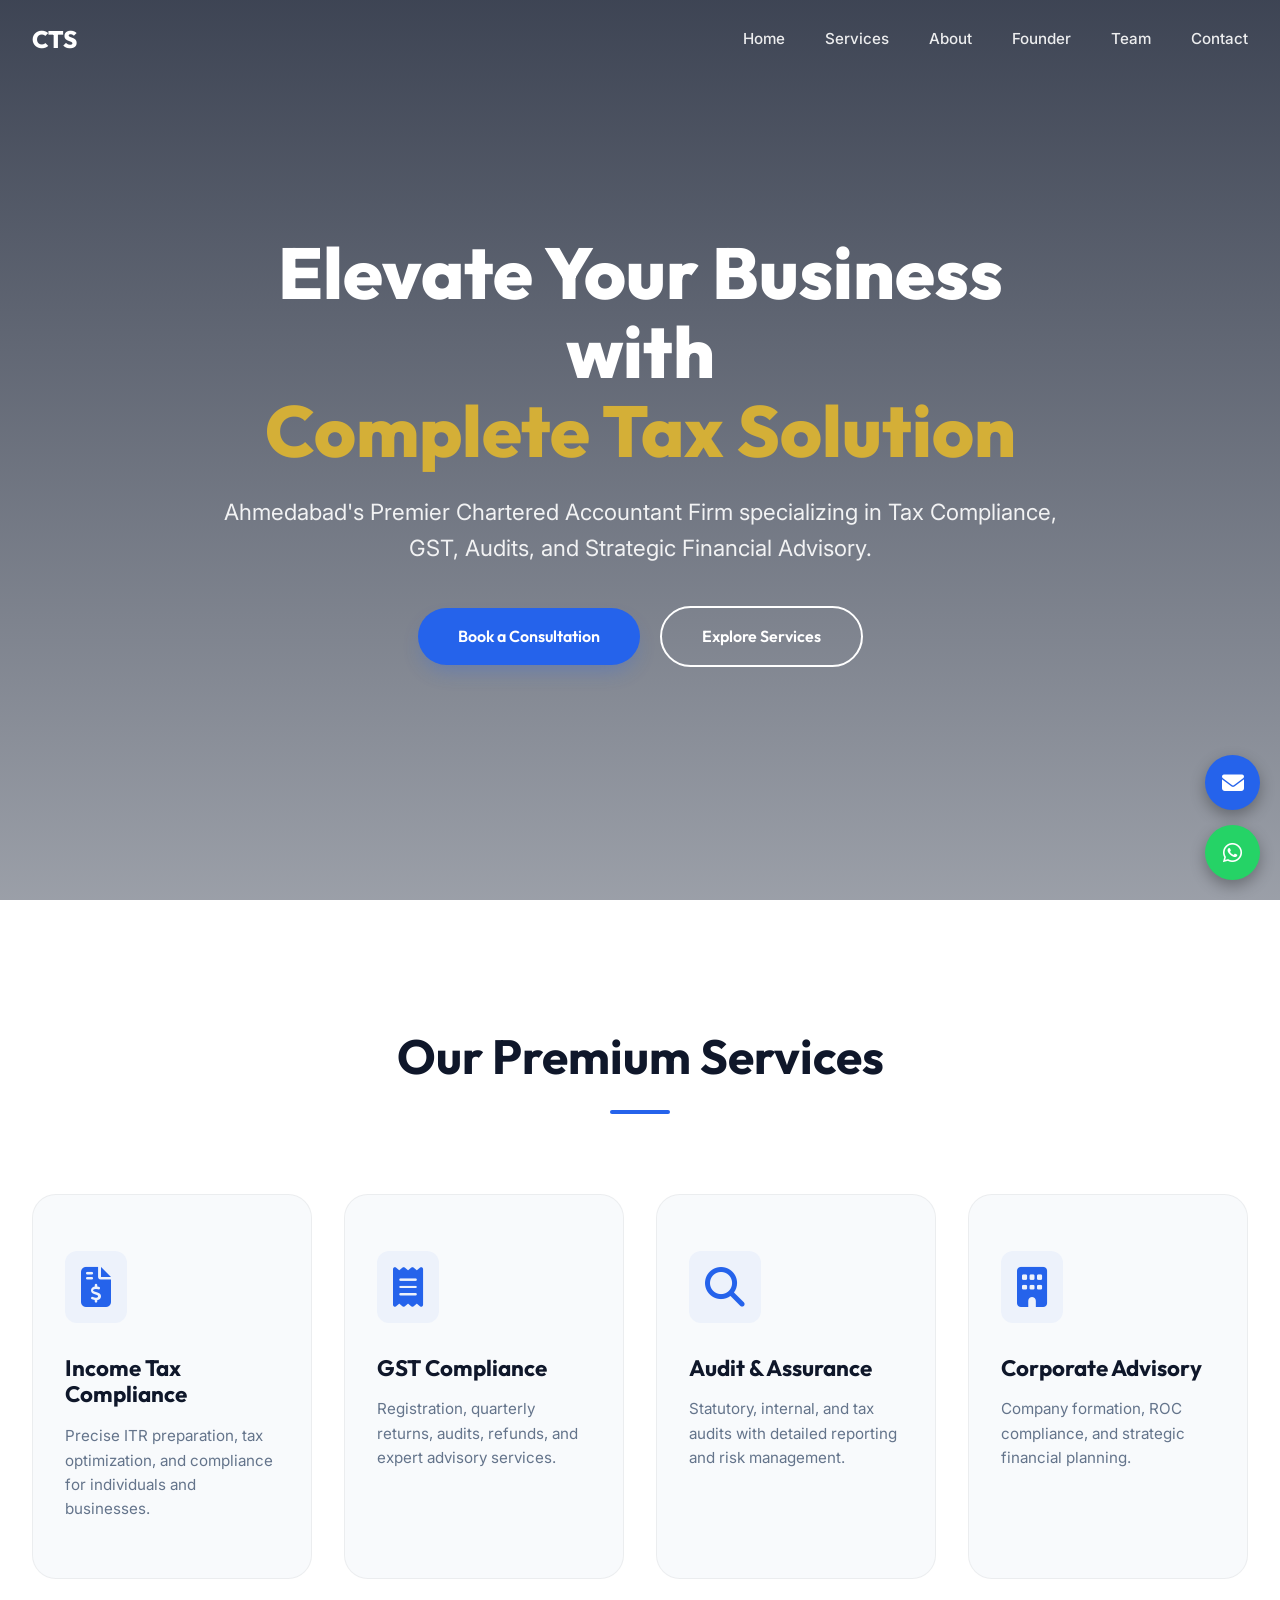
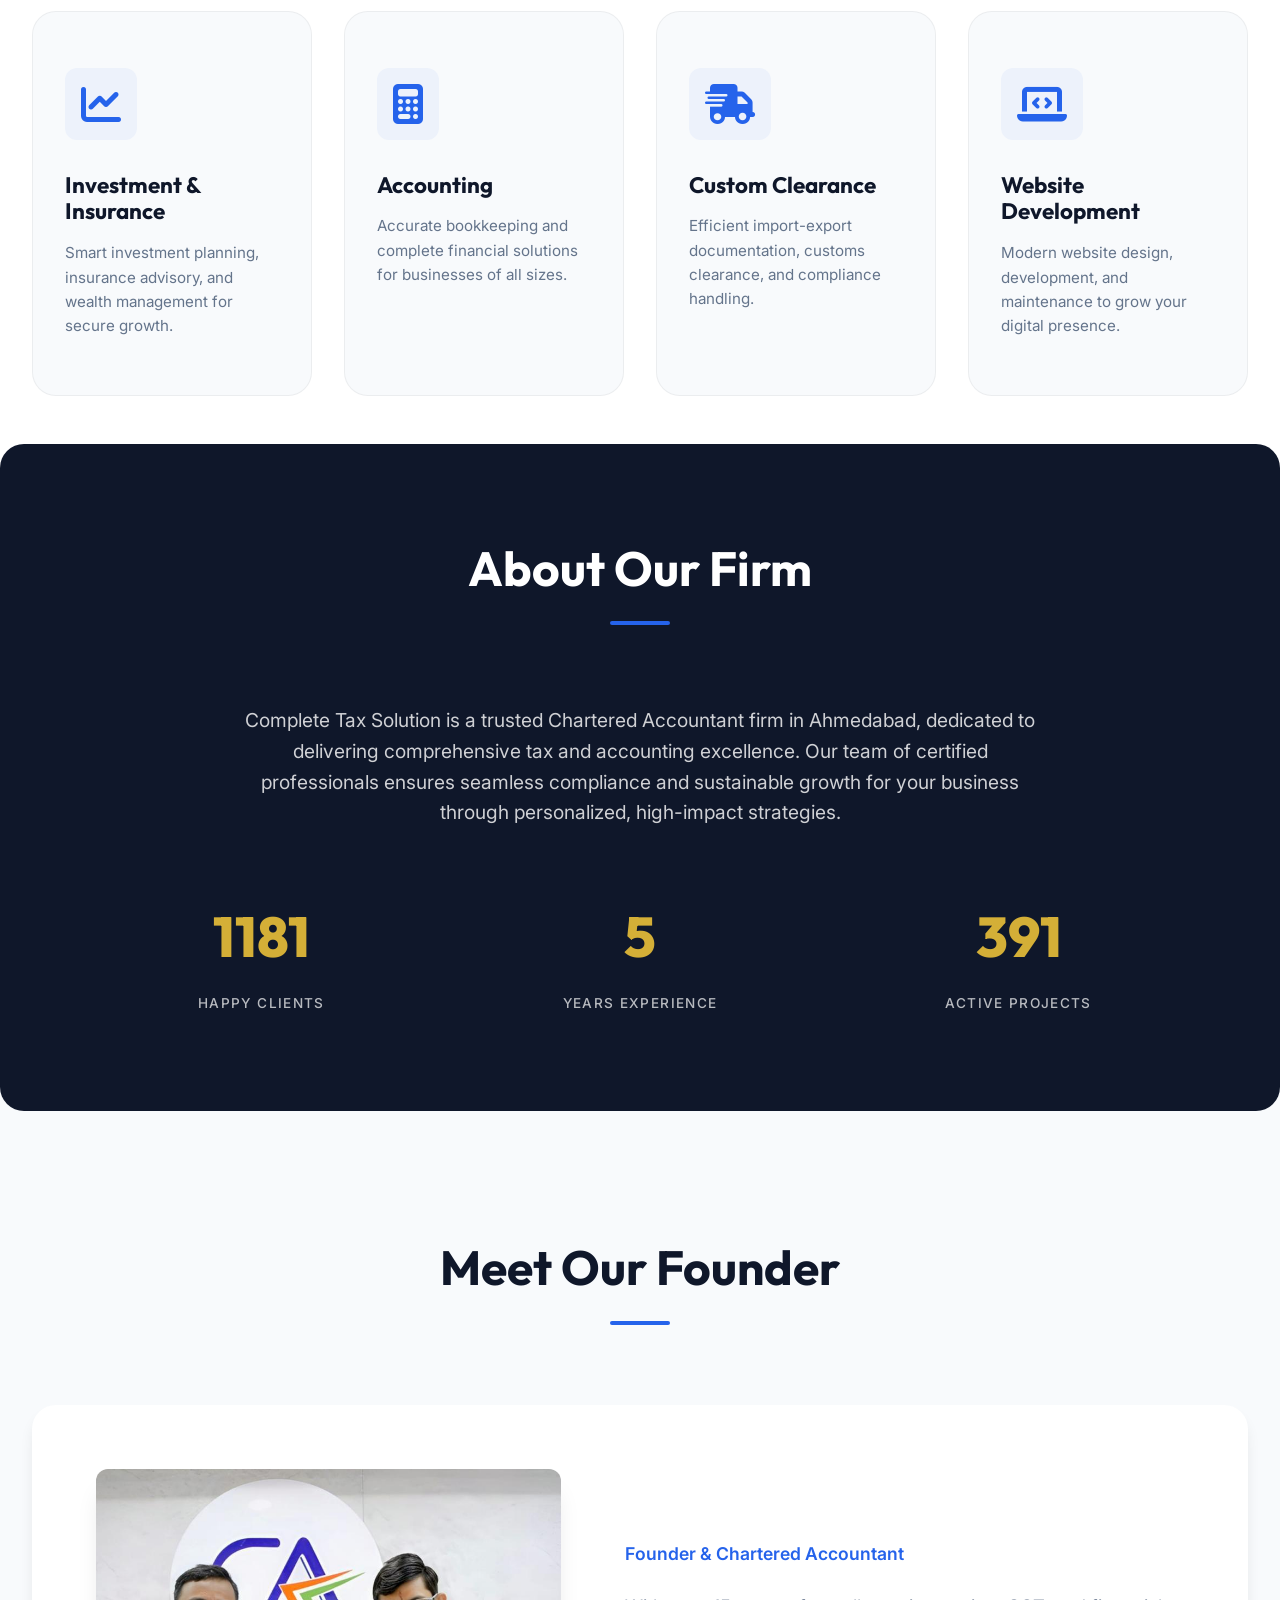
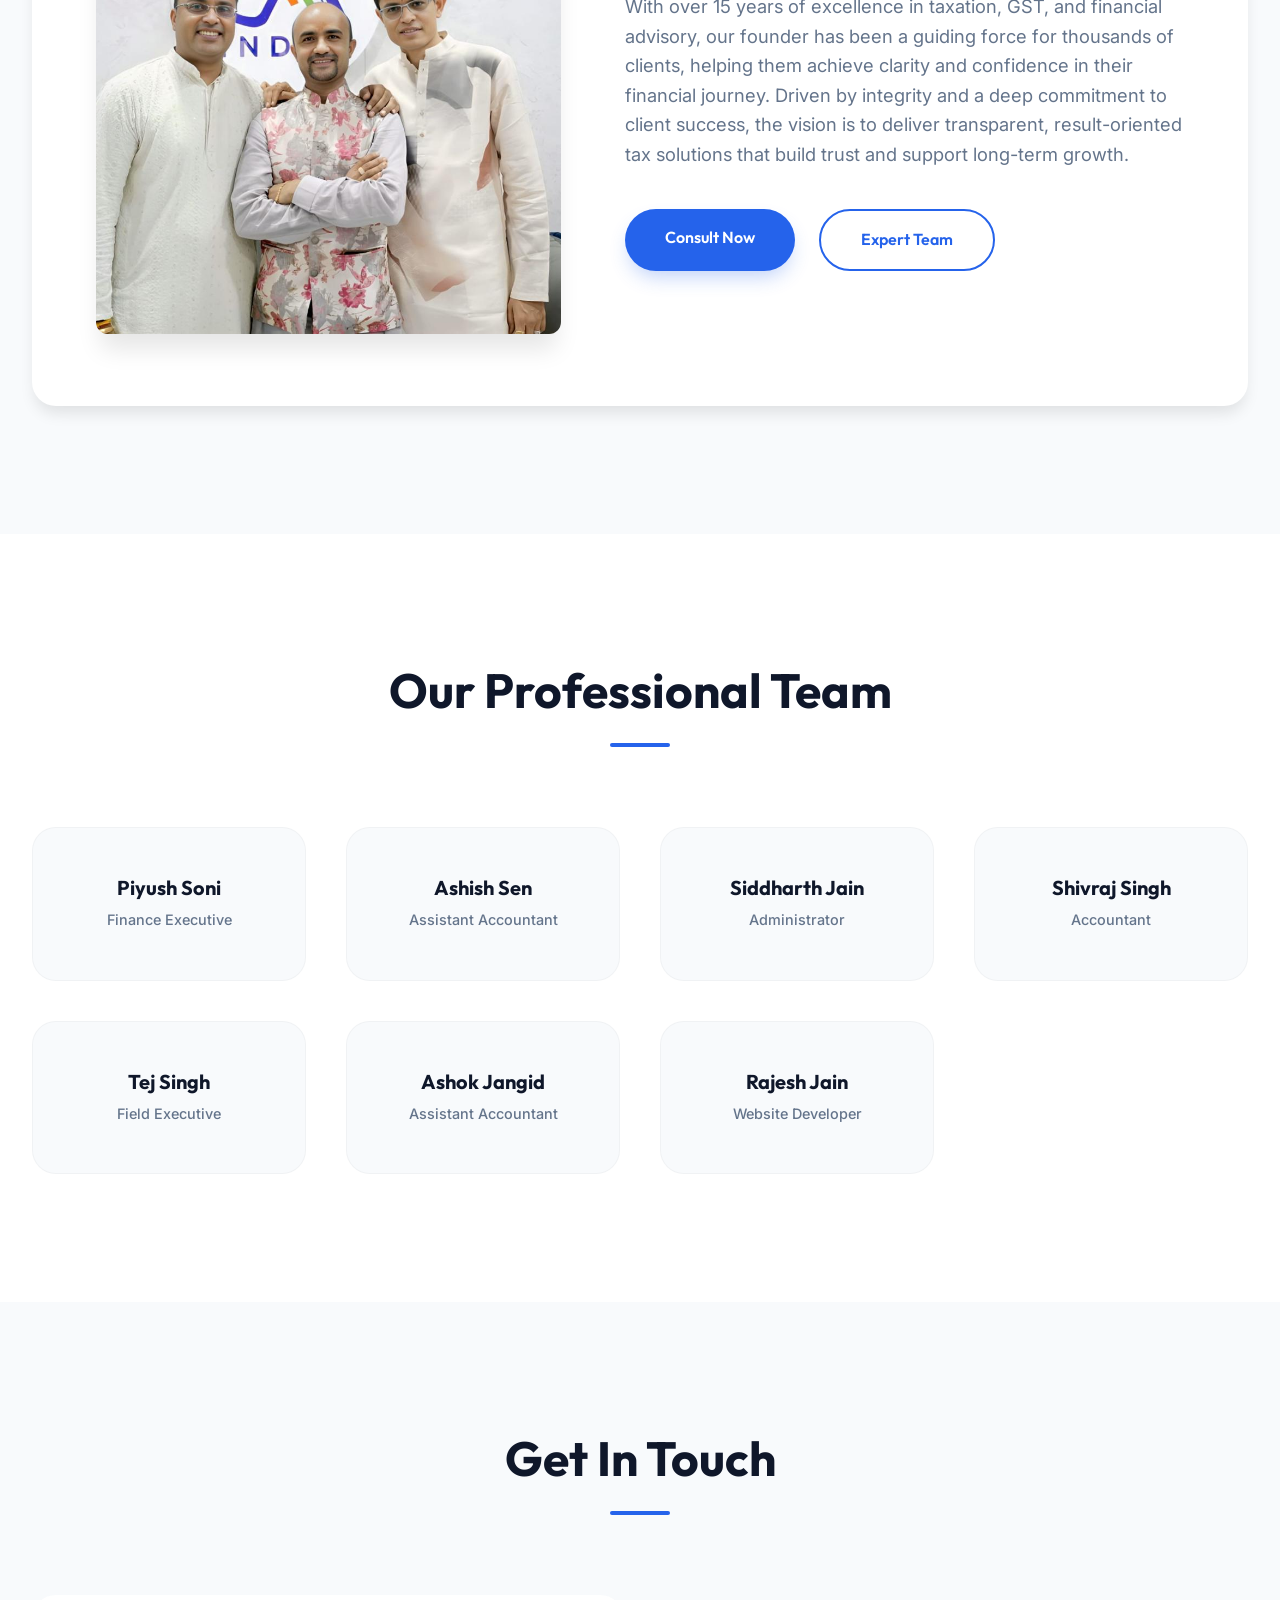
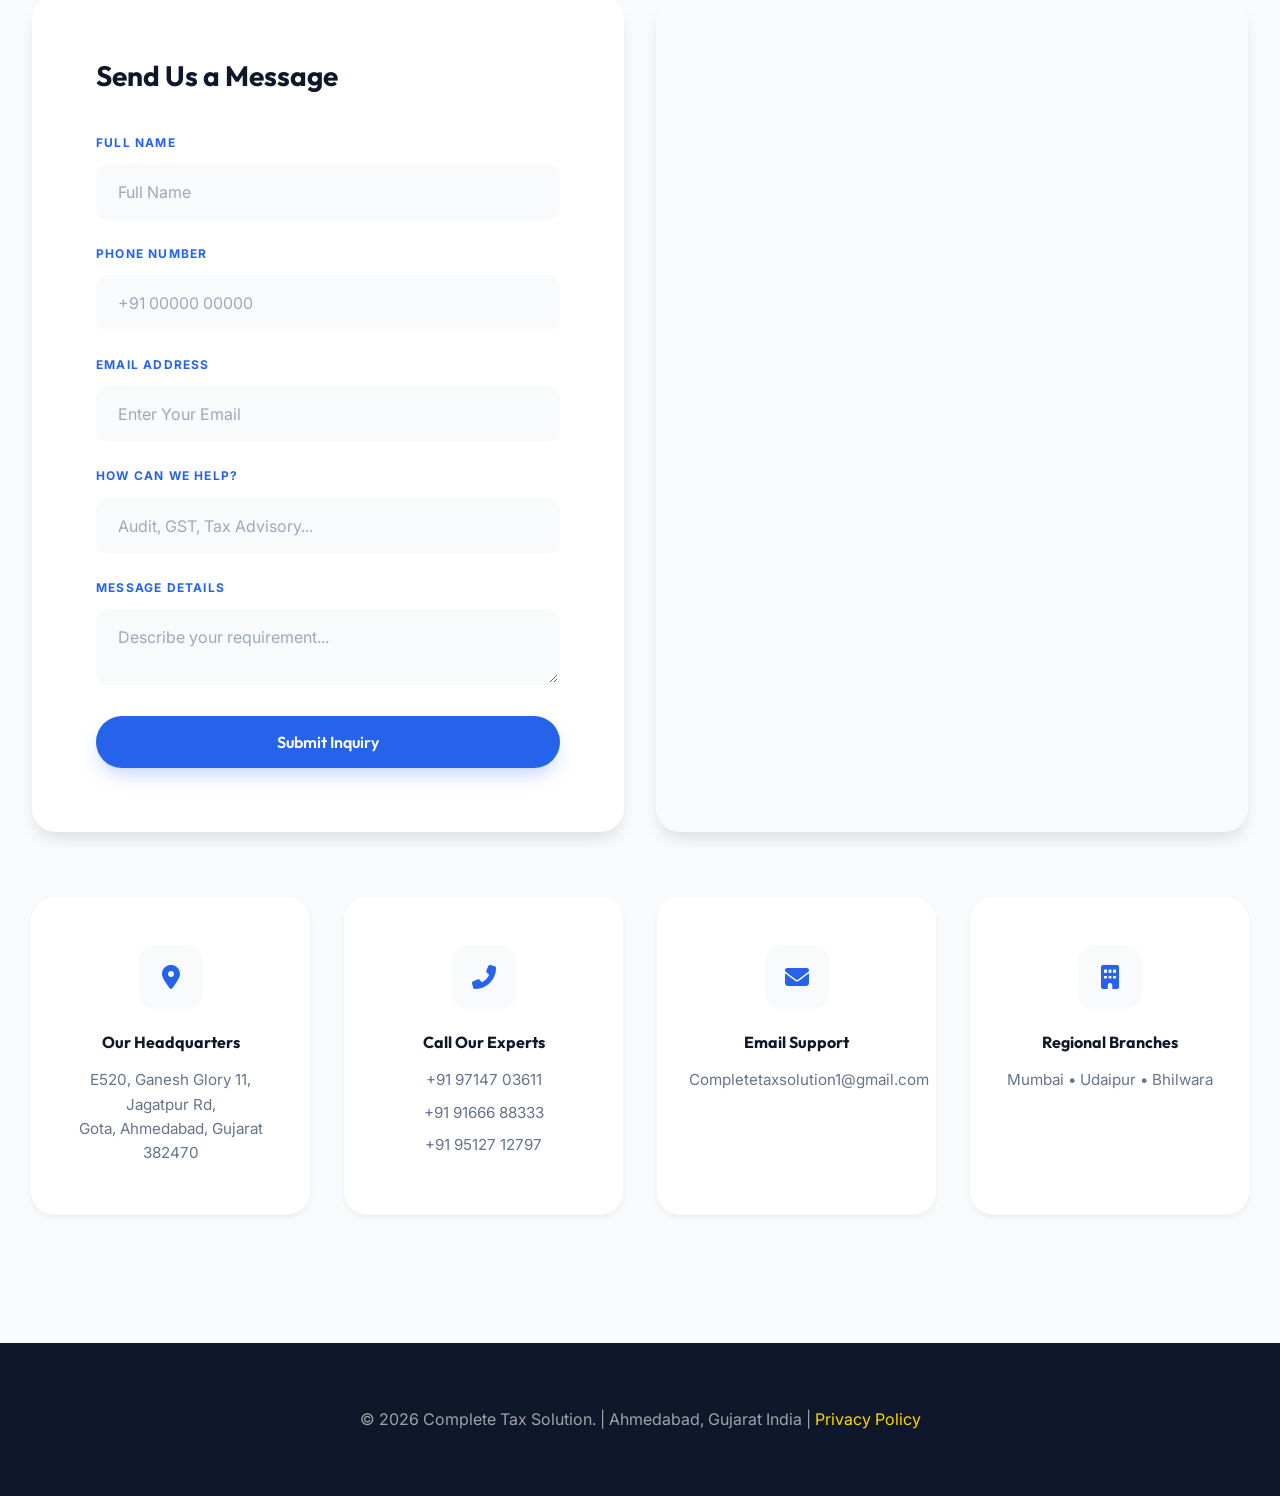
==== commit 7d77f4b6: "Update index.html" ====
--- a/index.html
+++ b/index.html
@@ -9,6 +9,8 @@
     <link rel="stylesheet" href="https://cdnjs.cloudflare.com/ajax/libs/font-awesome/6.4.0/css/all.min.css">
     <link rel="stylesheet" href="style.css">
     <link href="https://cdnjs.cloudflare.com/ajax/libs/font-awesome/6.4.0/css/all.min.css" rel="stylesheet">
+    <link rel="icon" href="favicon.png" type="image/png">
+    <link rel="shortcut icon" href="favicon.png" type="image/png">
     <script src="https://code.jquery.com/jquery-3.6.0.min.js"></script>
 </head>
 
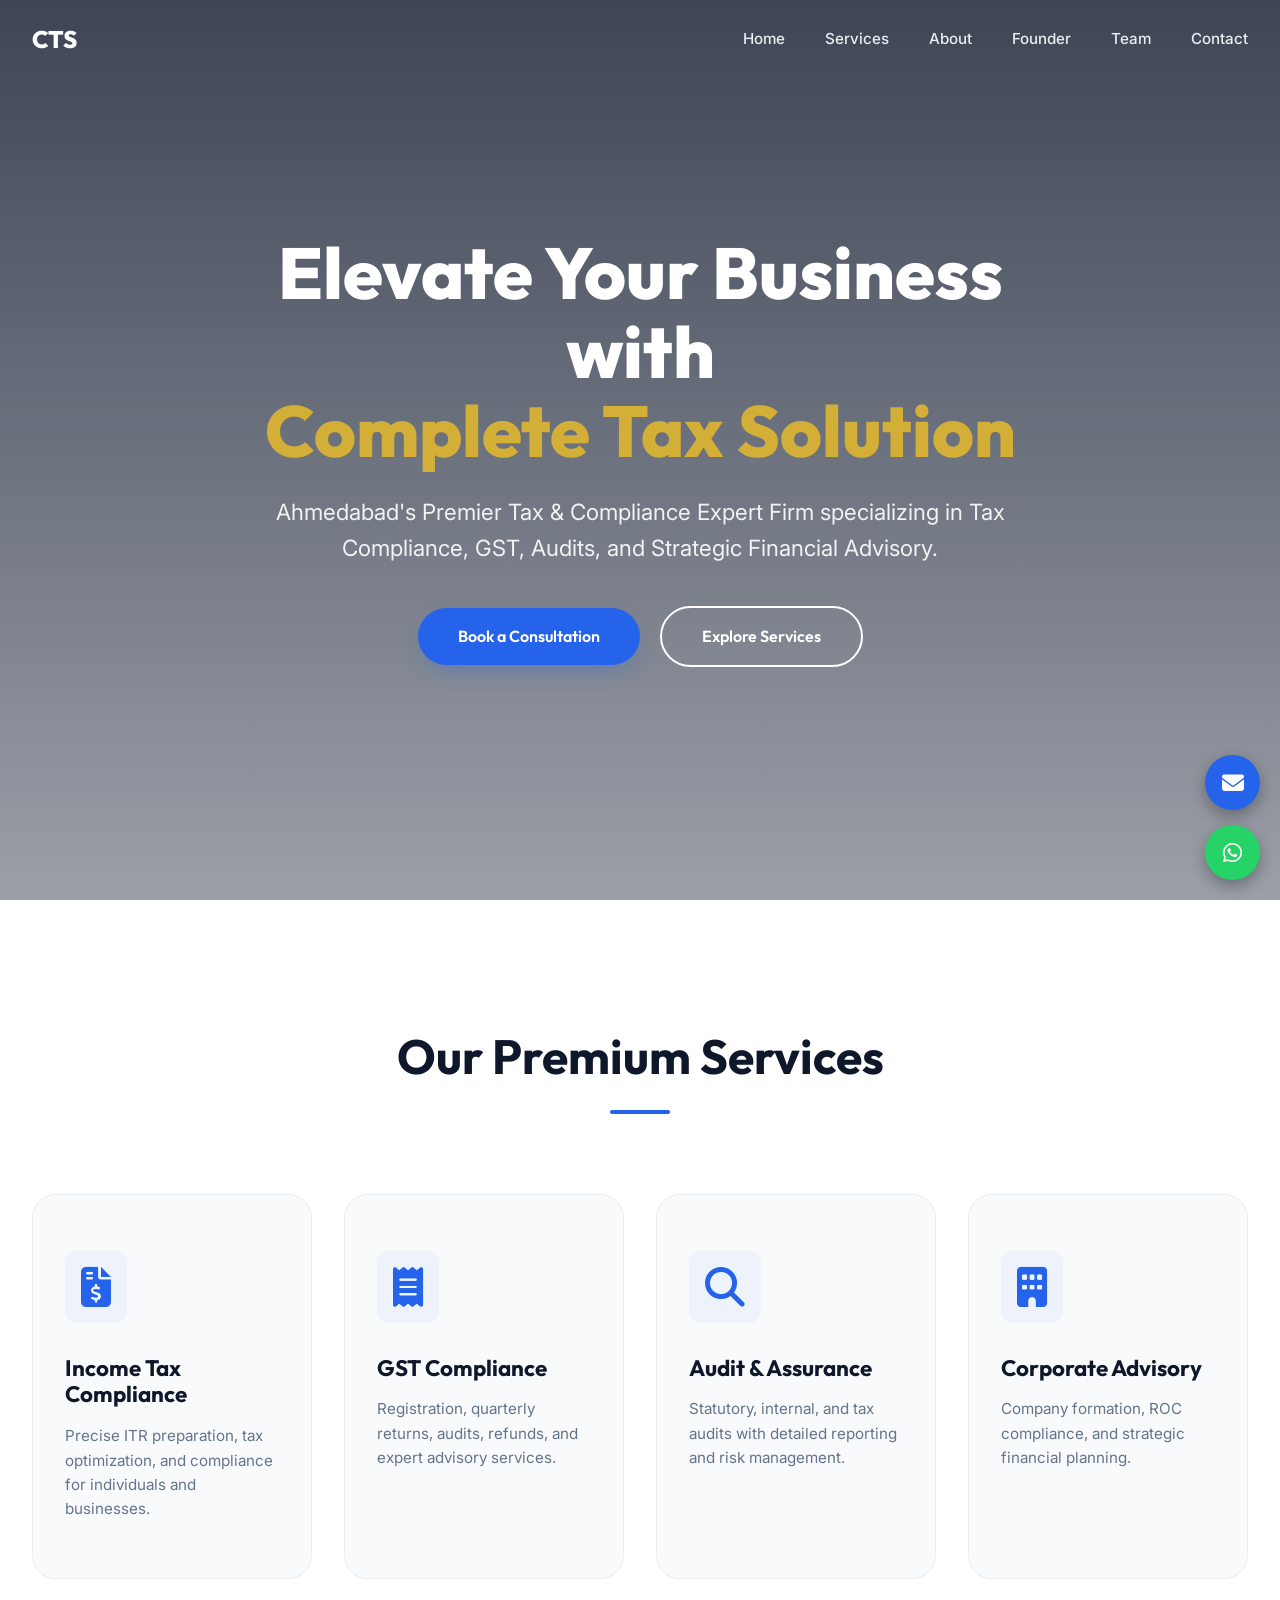
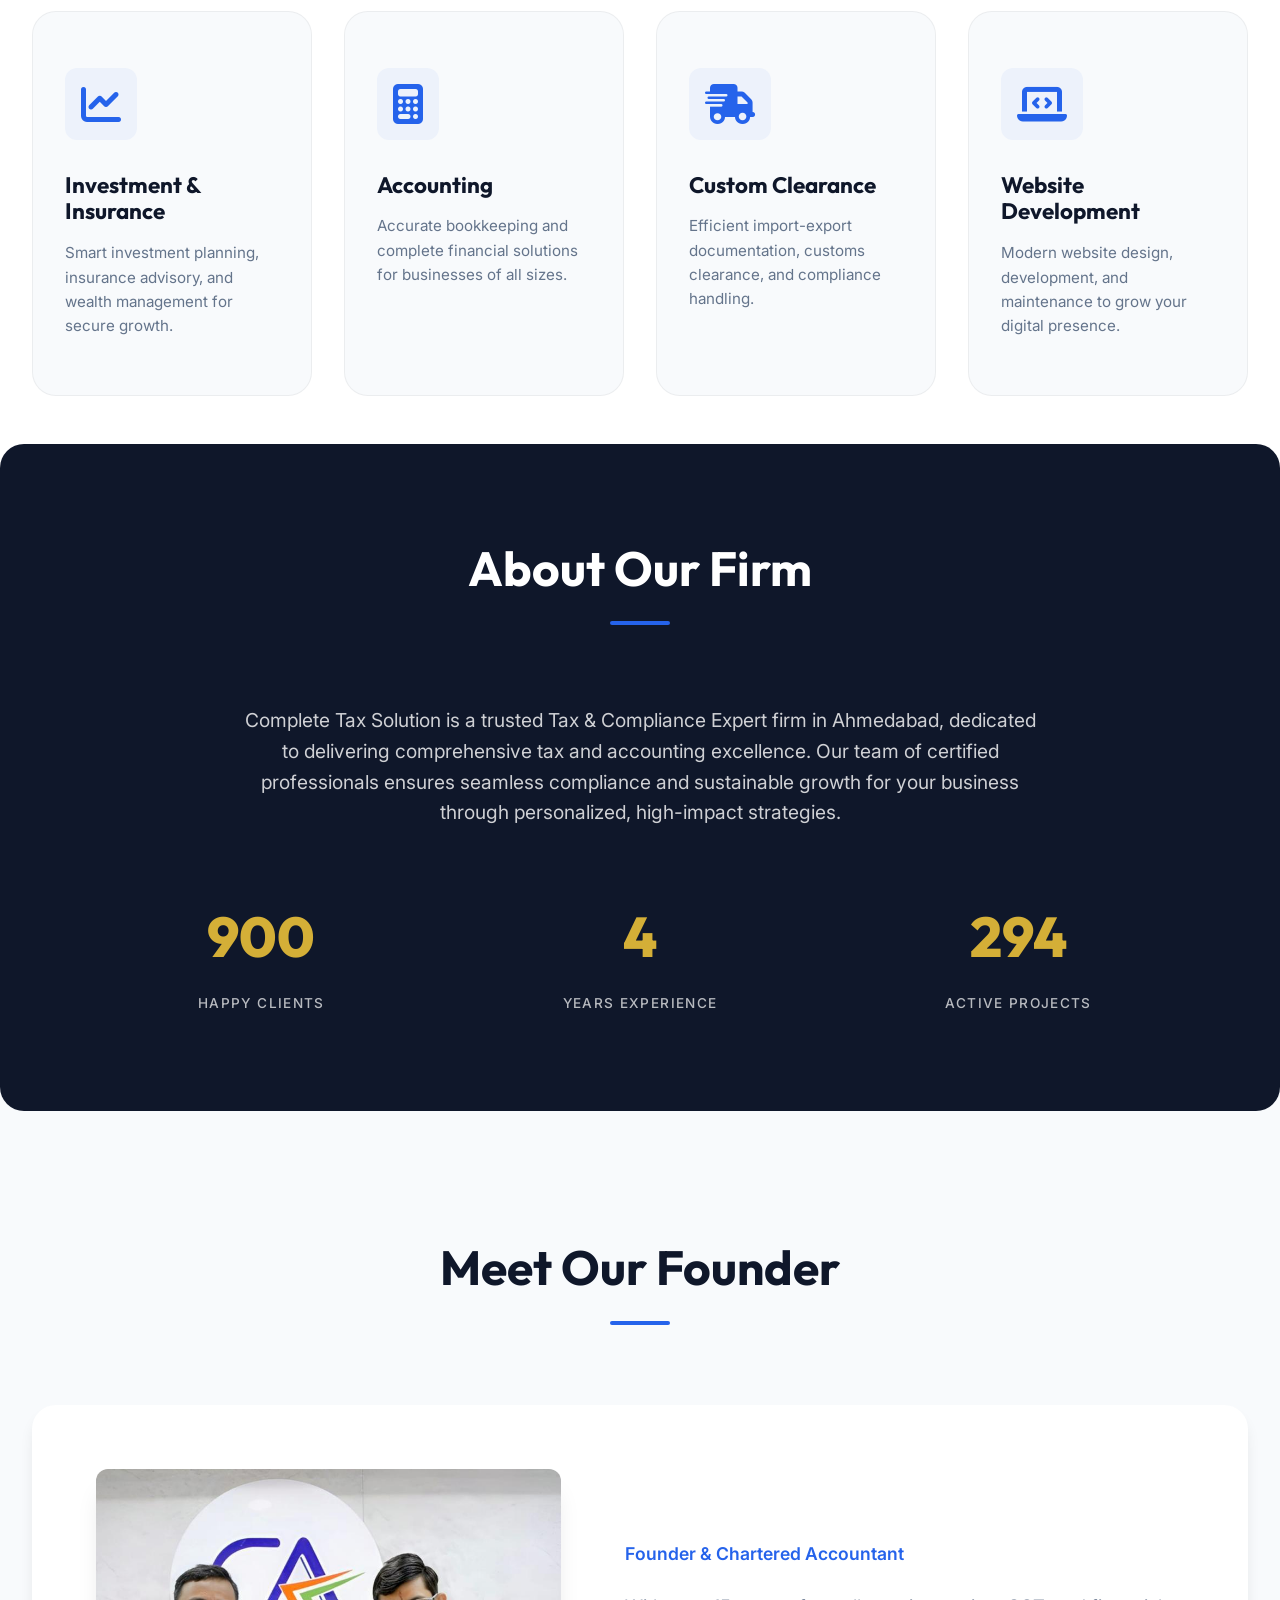
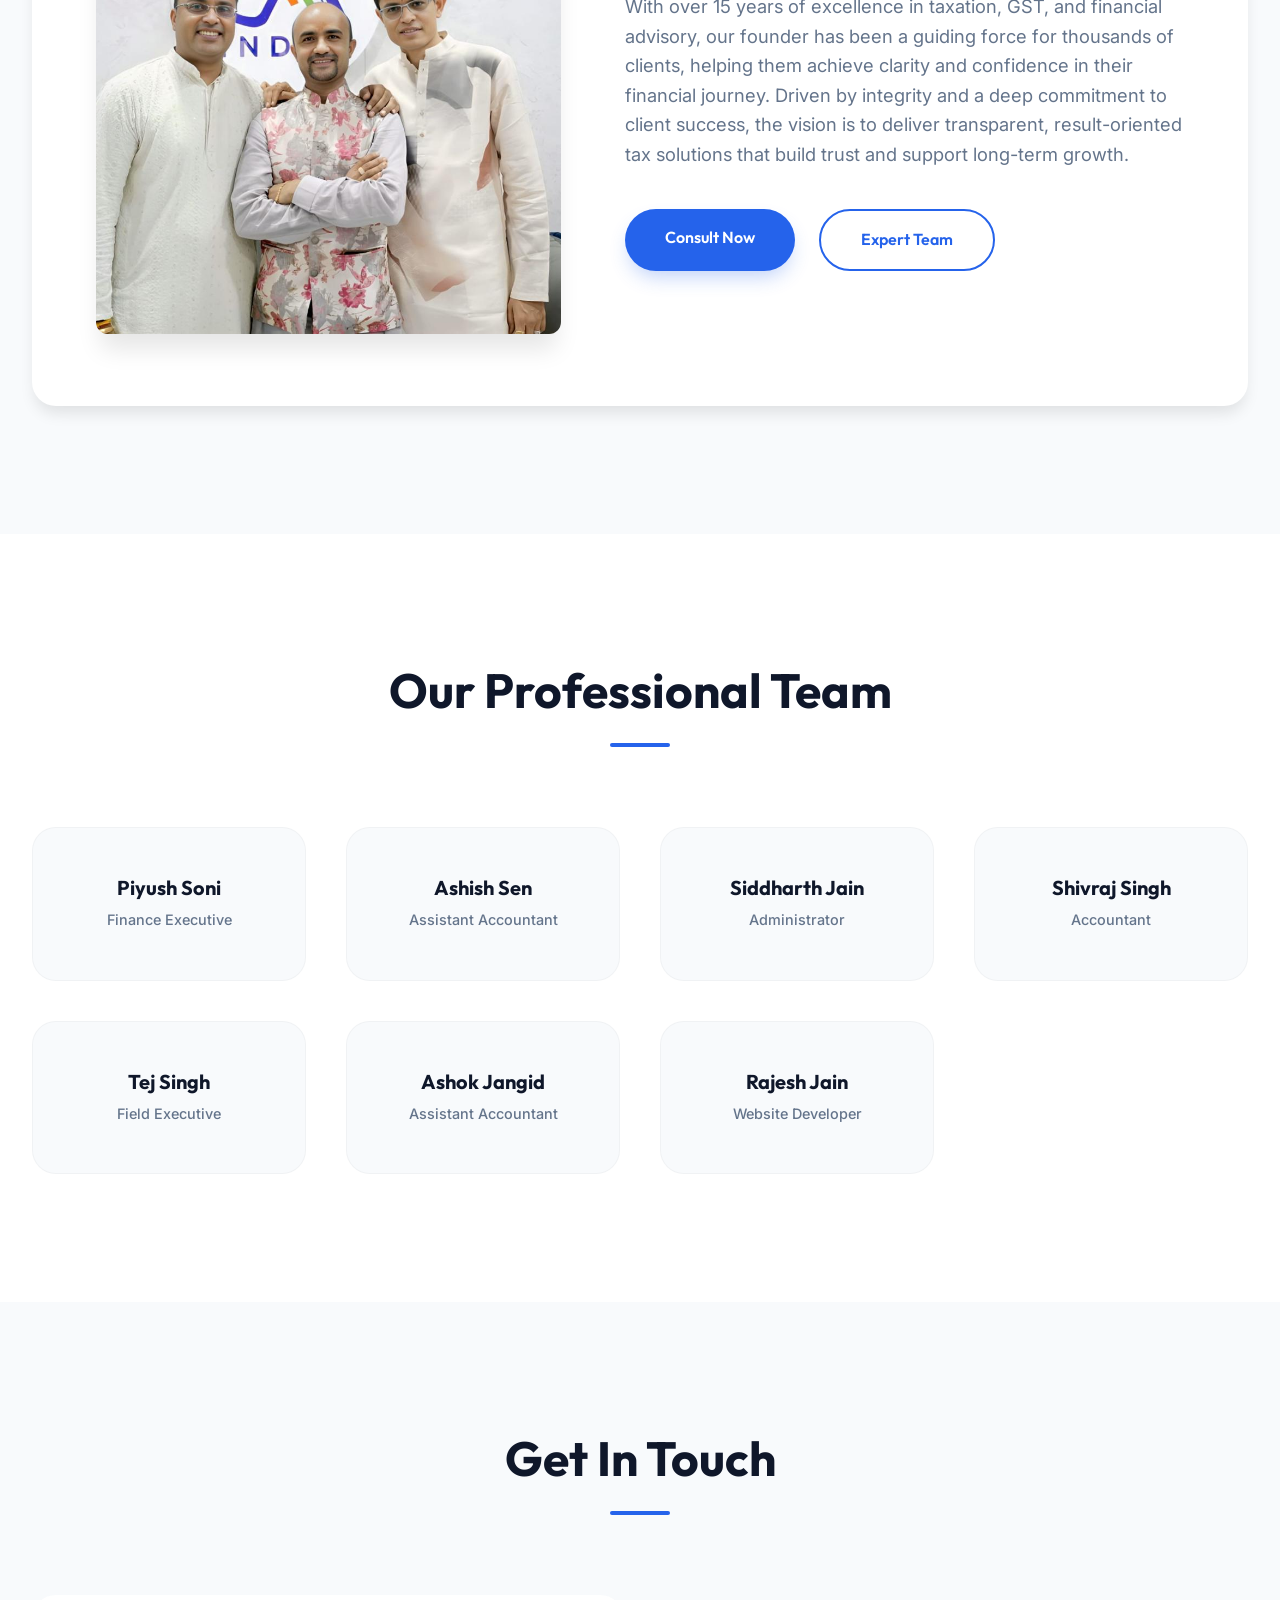
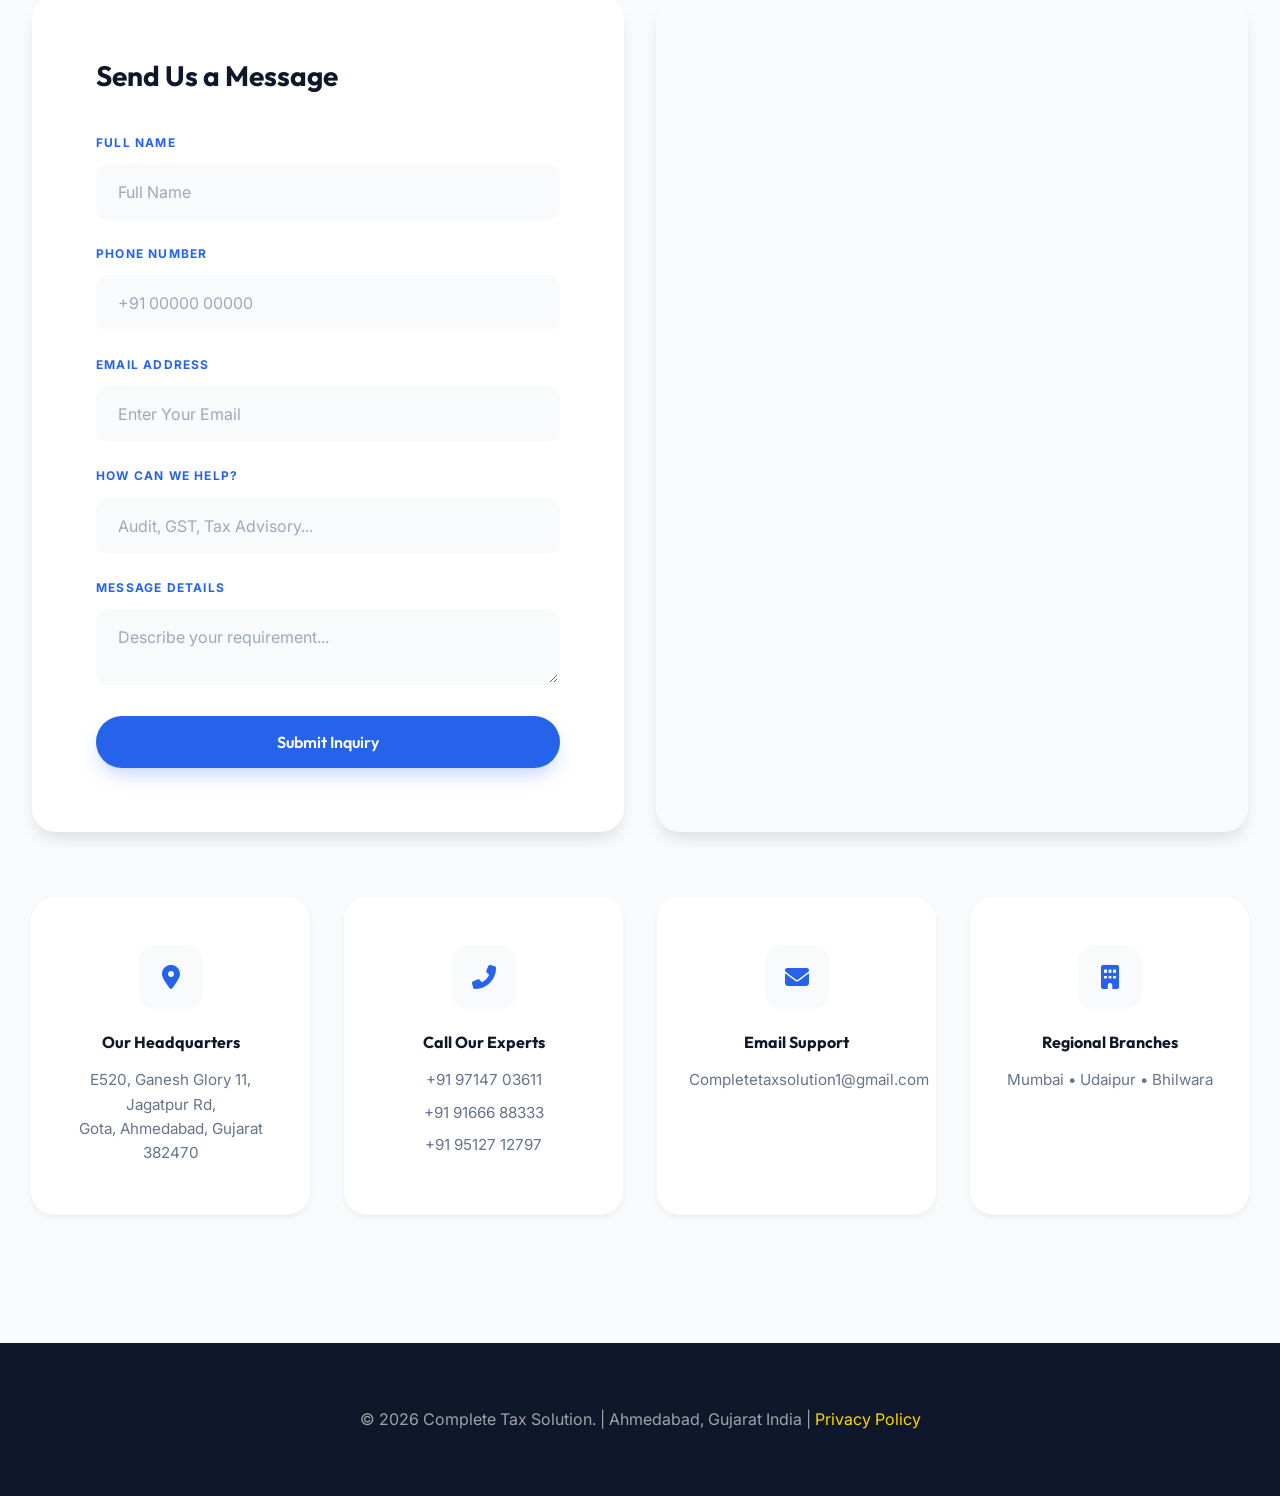
==== commit 83659529: "Update index.html" ====
--- a/index.html
+++ b/index.html
@@ -42,7 +42,7 @@
         <div class="hero-content">
             <h1 class="reveal">Elevate Your Business with <br><span style="color: var(--accent);">Complete Tax
                     Solution</span></h1>
-            <p class="reveal">Ahmedabad's Premier Chartered Accountant Firm specializing in Tax Compliance, GST, Audits,
+            <p class="reveal">Ahmedabad's Premier Tax & Compliance Expert Firm specializing in Tax Compliance, GST, Audits,
                 and Strategic Financial Advisory.</p>
             <div class="reveal">
                 <a href="#contact" class="cta-btn">Book a Consultation</a>
@@ -103,7 +103,7 @@
     <section id="about" class="about reveal">
         <div class="container">
             <h2>About Our Firm</h2>
-            <p>Complete Tax Solution is a trusted Chartered Accountant firm in Ahmedabad, dedicated to delivering
+            <p>Complete Tax Solution is a trusted Tax & Compliance Expert firm in Ahmedabad, dedicated to delivering
                 comprehensive tax and accounting excellence. Our team of certified professionals ensures seamless
                 compliance and sustainable growth for your business through personalized, high-impact strategies.</p>
             <div class="stats">
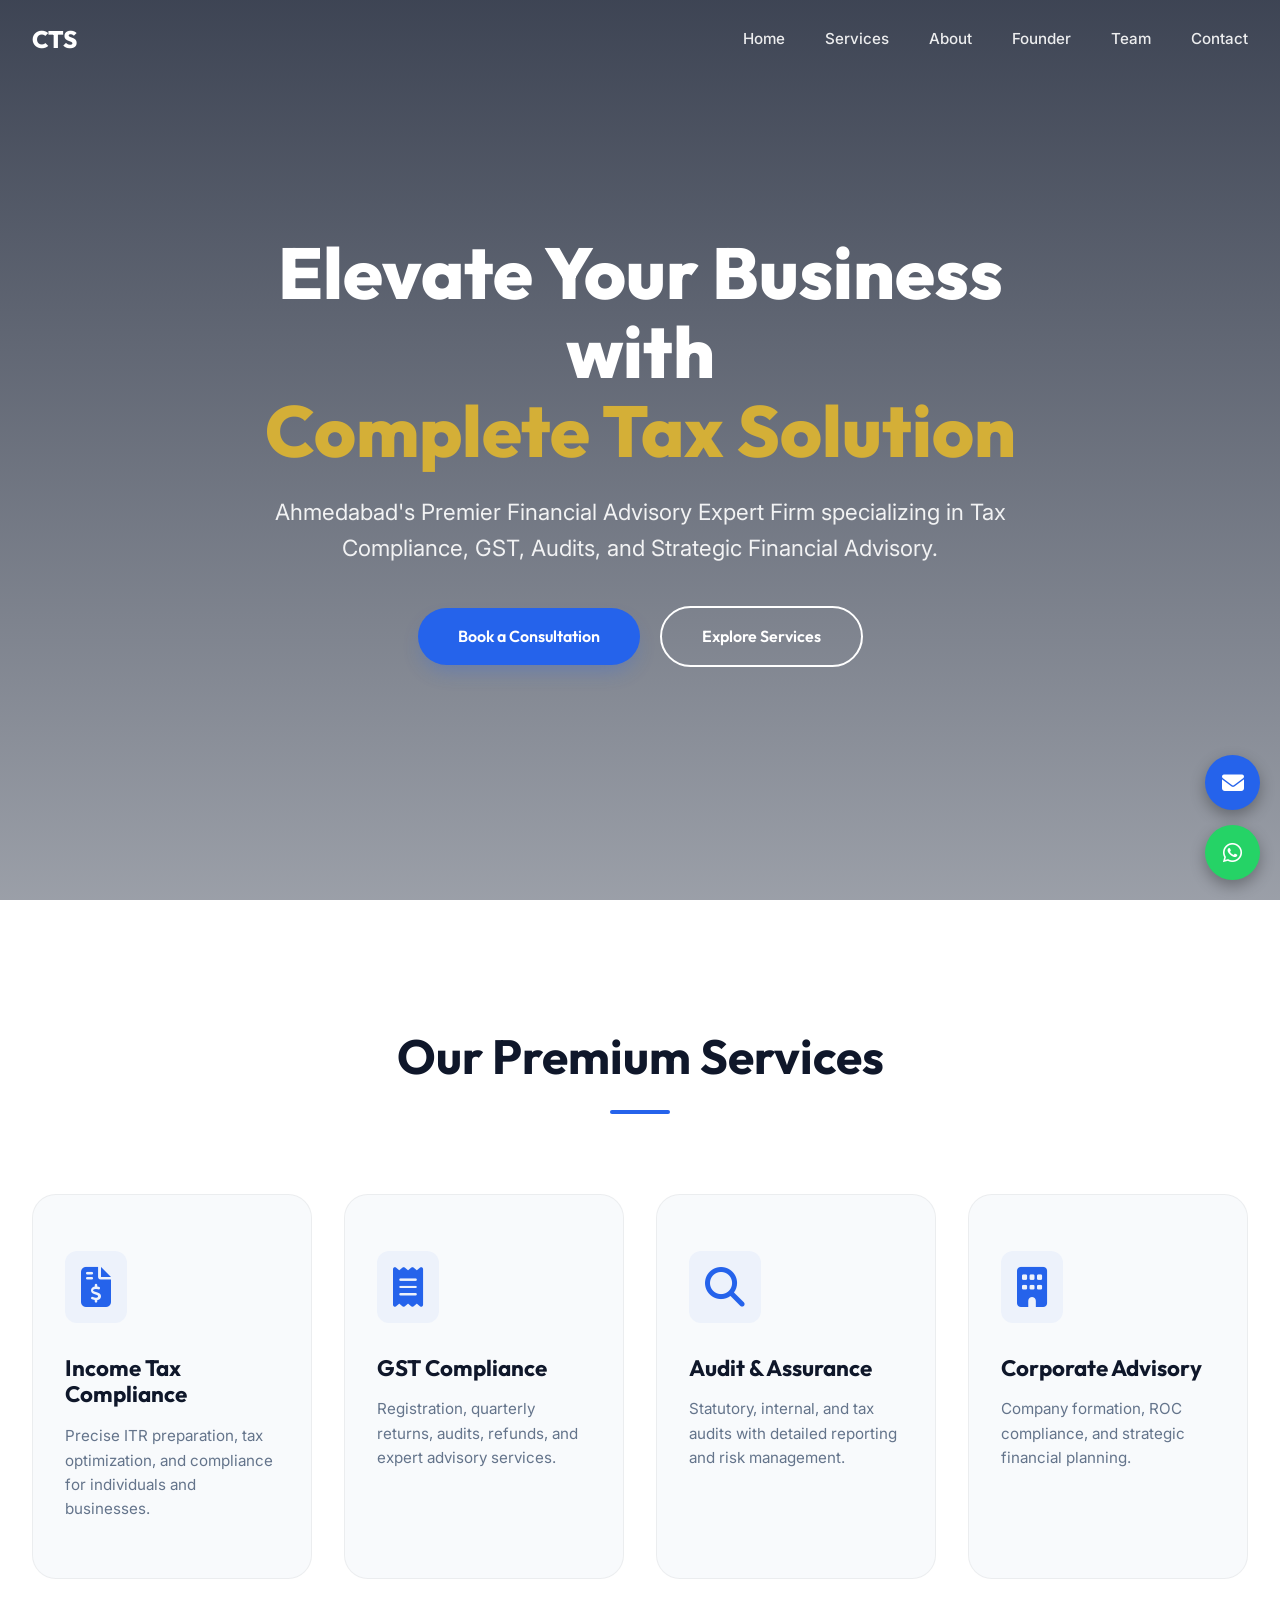
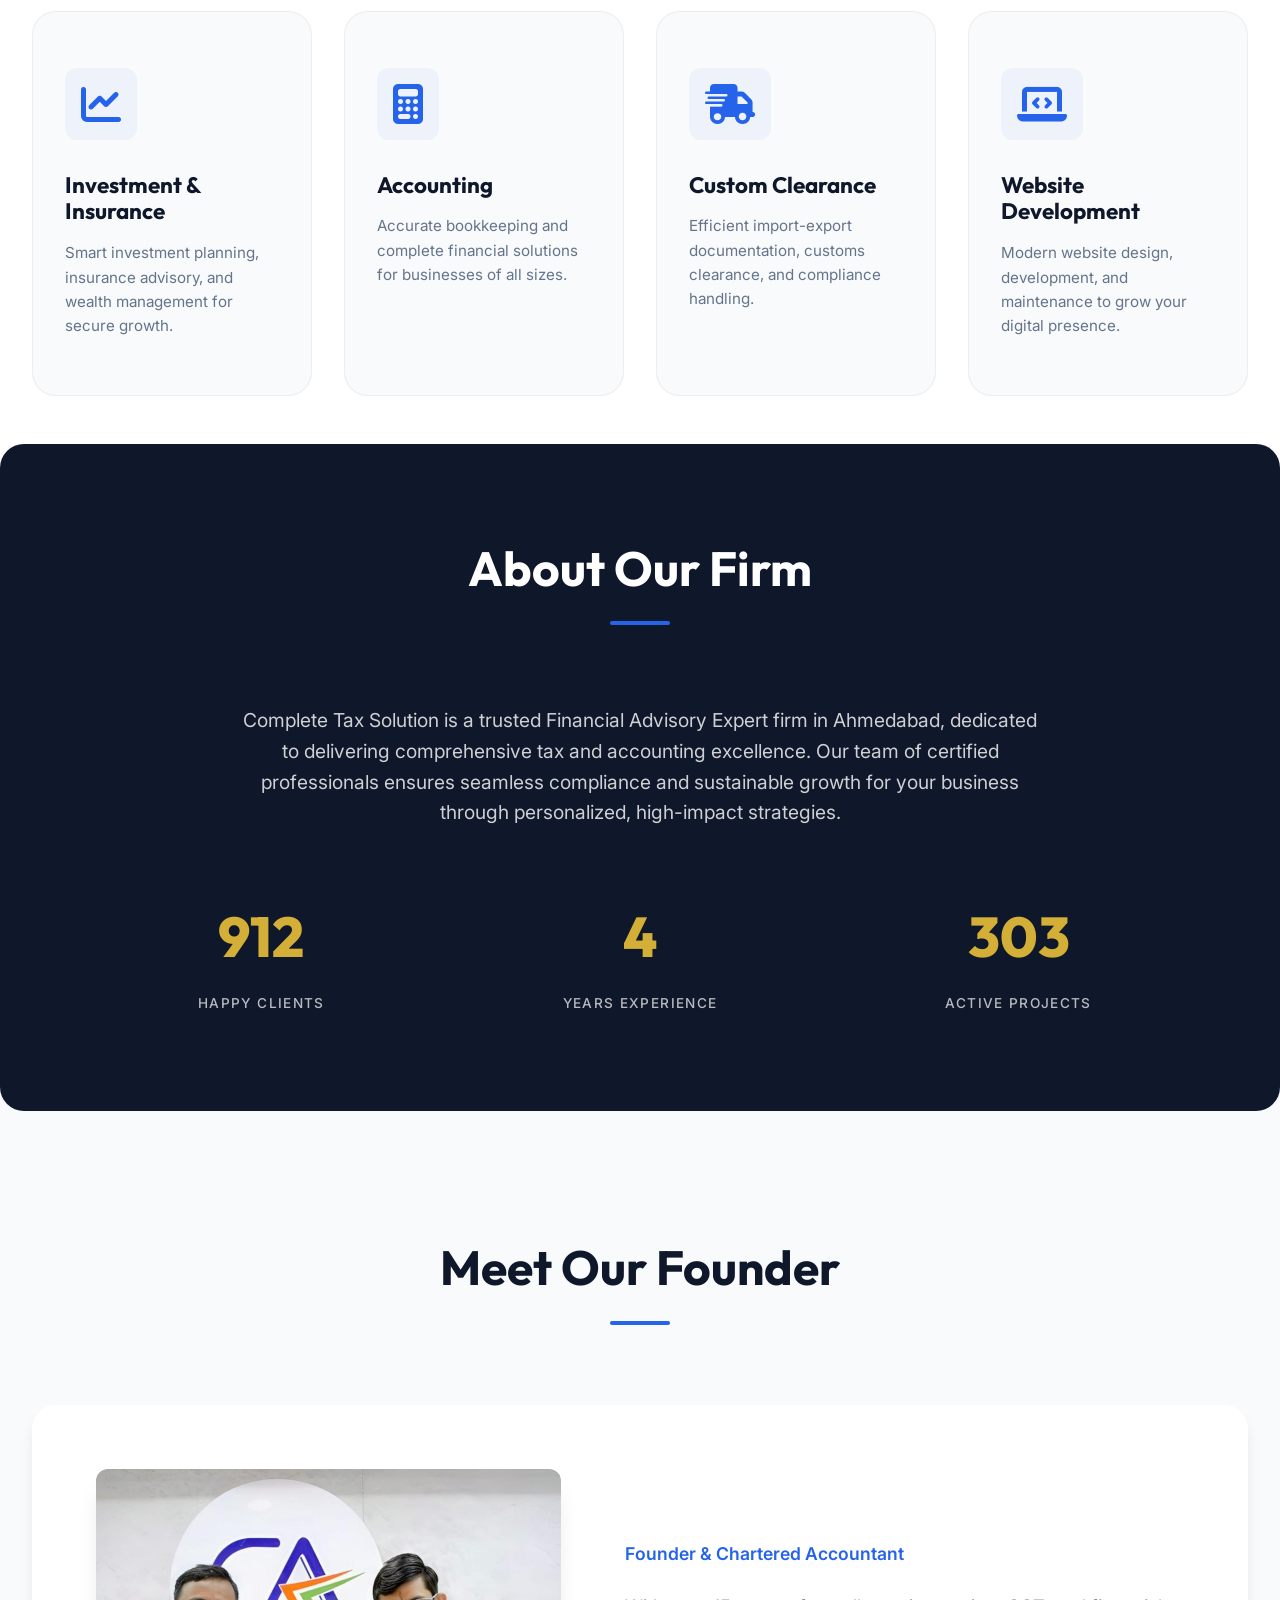
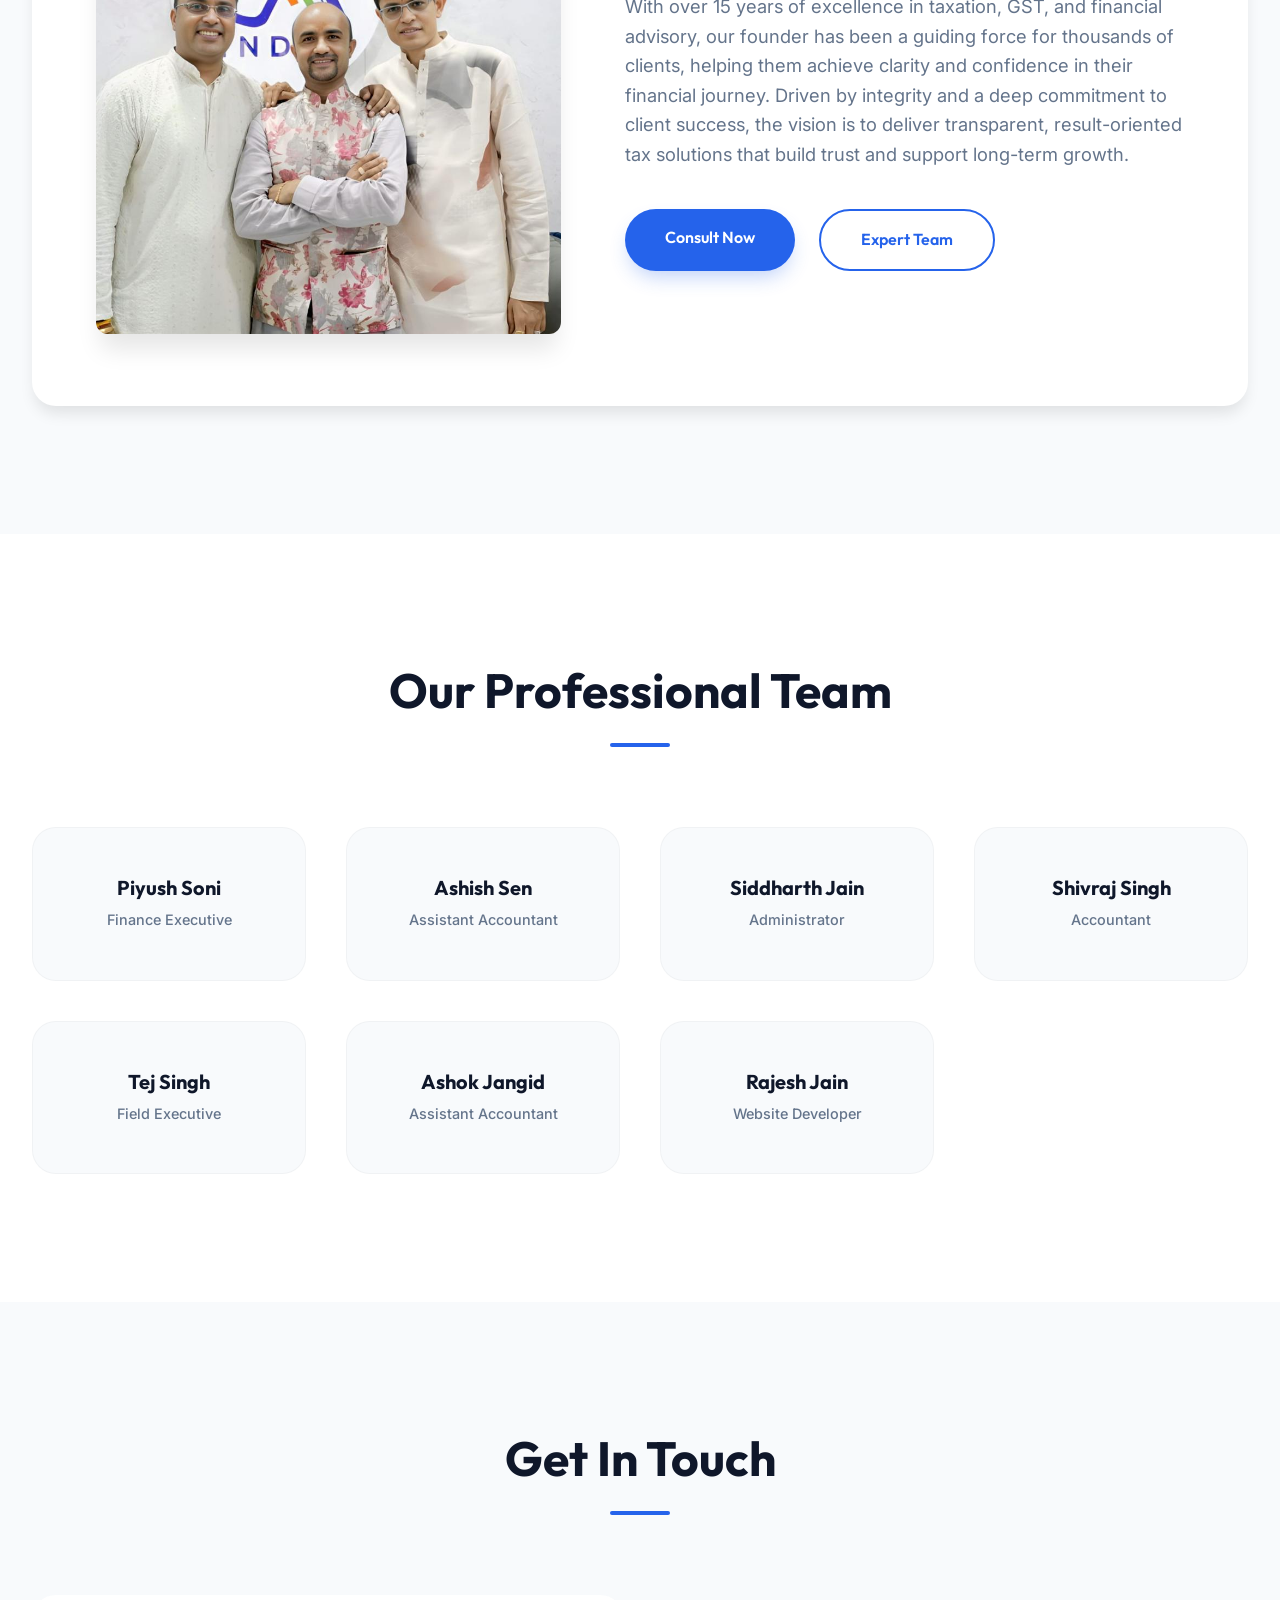
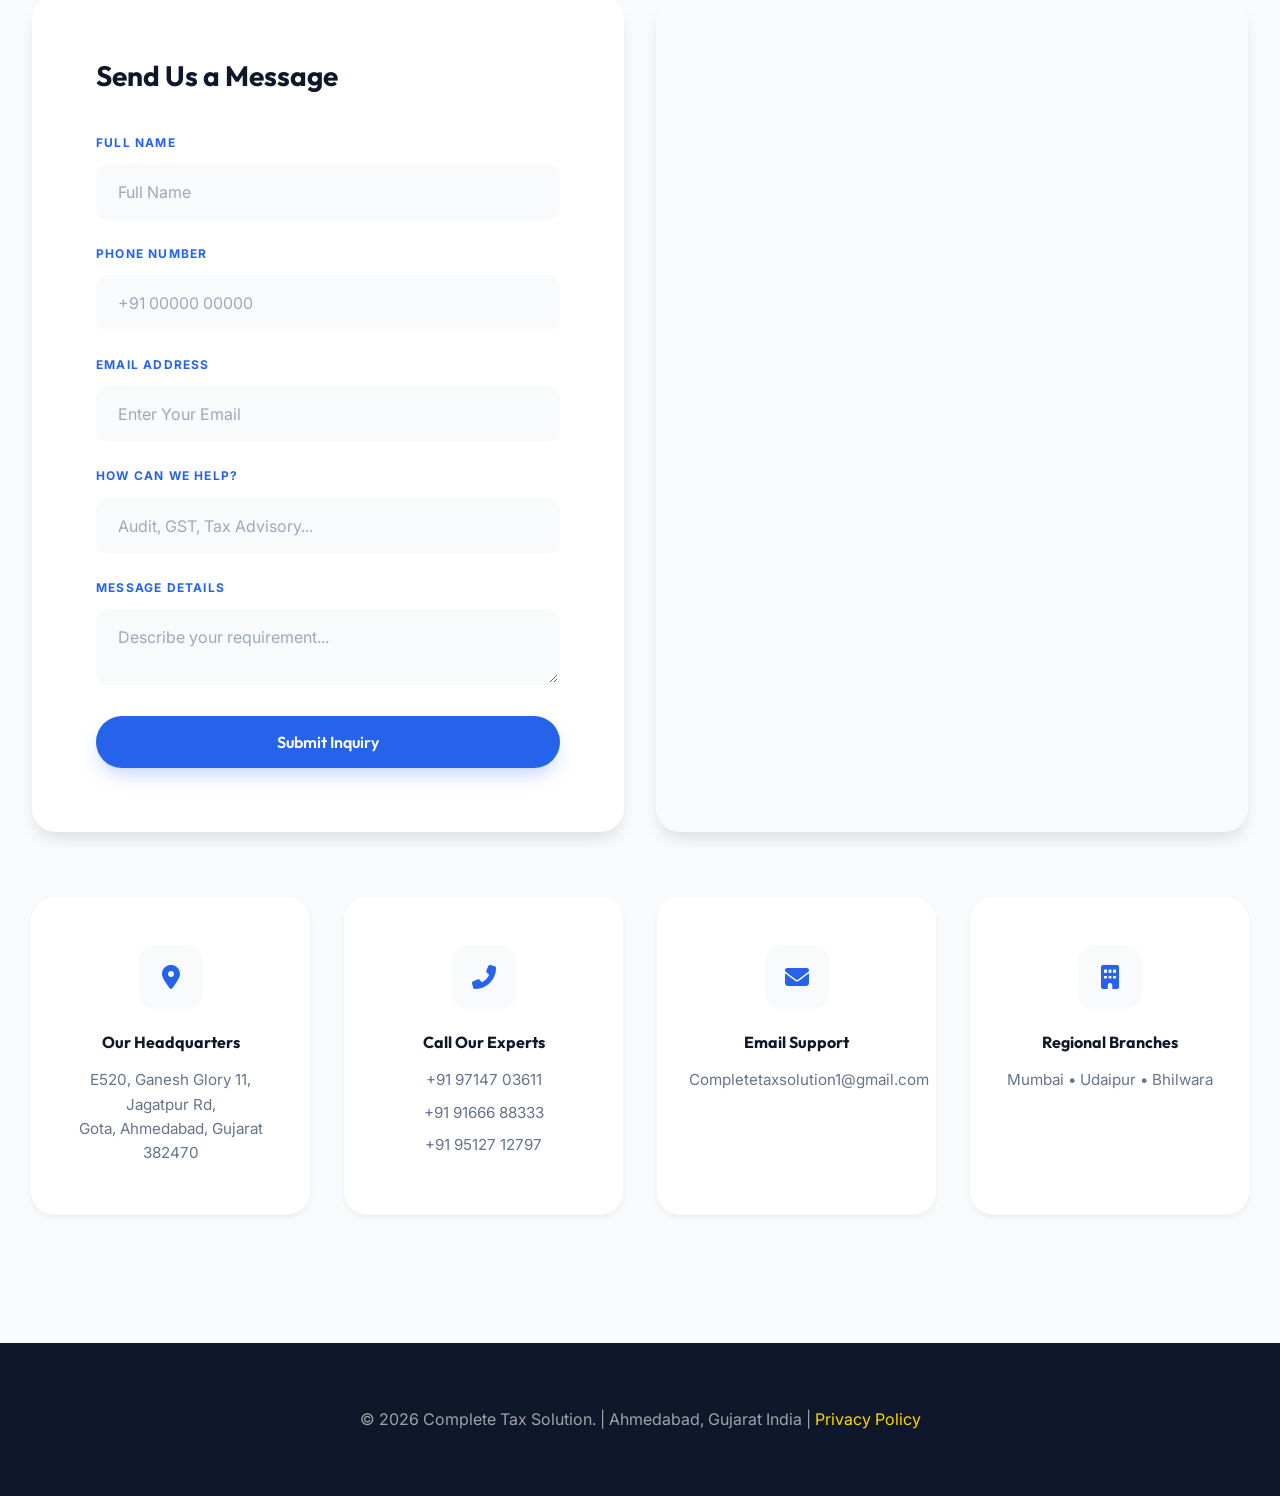
==== commit 84fec099: "Update index.html" ====
--- a/index.html
+++ b/index.html
@@ -42,7 +42,7 @@
         <div class="hero-content">
             <h1 class="reveal">Elevate Your Business with <br><span style="color: var(--accent);">Complete Tax
                     Solution</span></h1>
-            <p class="reveal">Ahmedabad's Premier Tax & Compliance Expert Firm specializing in Tax Compliance, GST, Audits,
+            <p class="reveal">Ahmedabad's Premier Financial Advisory Expert Firm specializing in Tax Compliance, GST, Audits,
                 and Strategic Financial Advisory.</p>
             <div class="reveal">
                 <a href="#contact" class="cta-btn">Book a Consultation</a>
@@ -103,7 +103,7 @@
     <section id="about" class="about reveal">
         <div class="container">
             <h2>About Our Firm</h2>
-            <p>Complete Tax Solution is a trusted Tax & Compliance Expert firm in Ahmedabad, dedicated to delivering
+            <p>Complete Tax Solution is a trusted Financial Advisory Expert firm in Ahmedabad, dedicated to delivering
                 comprehensive tax and accounting excellence. Our team of certified professionals ensures seamless
                 compliance and sustainable growth for your business through personalized, high-impact strategies.</p>
             <div class="stats">
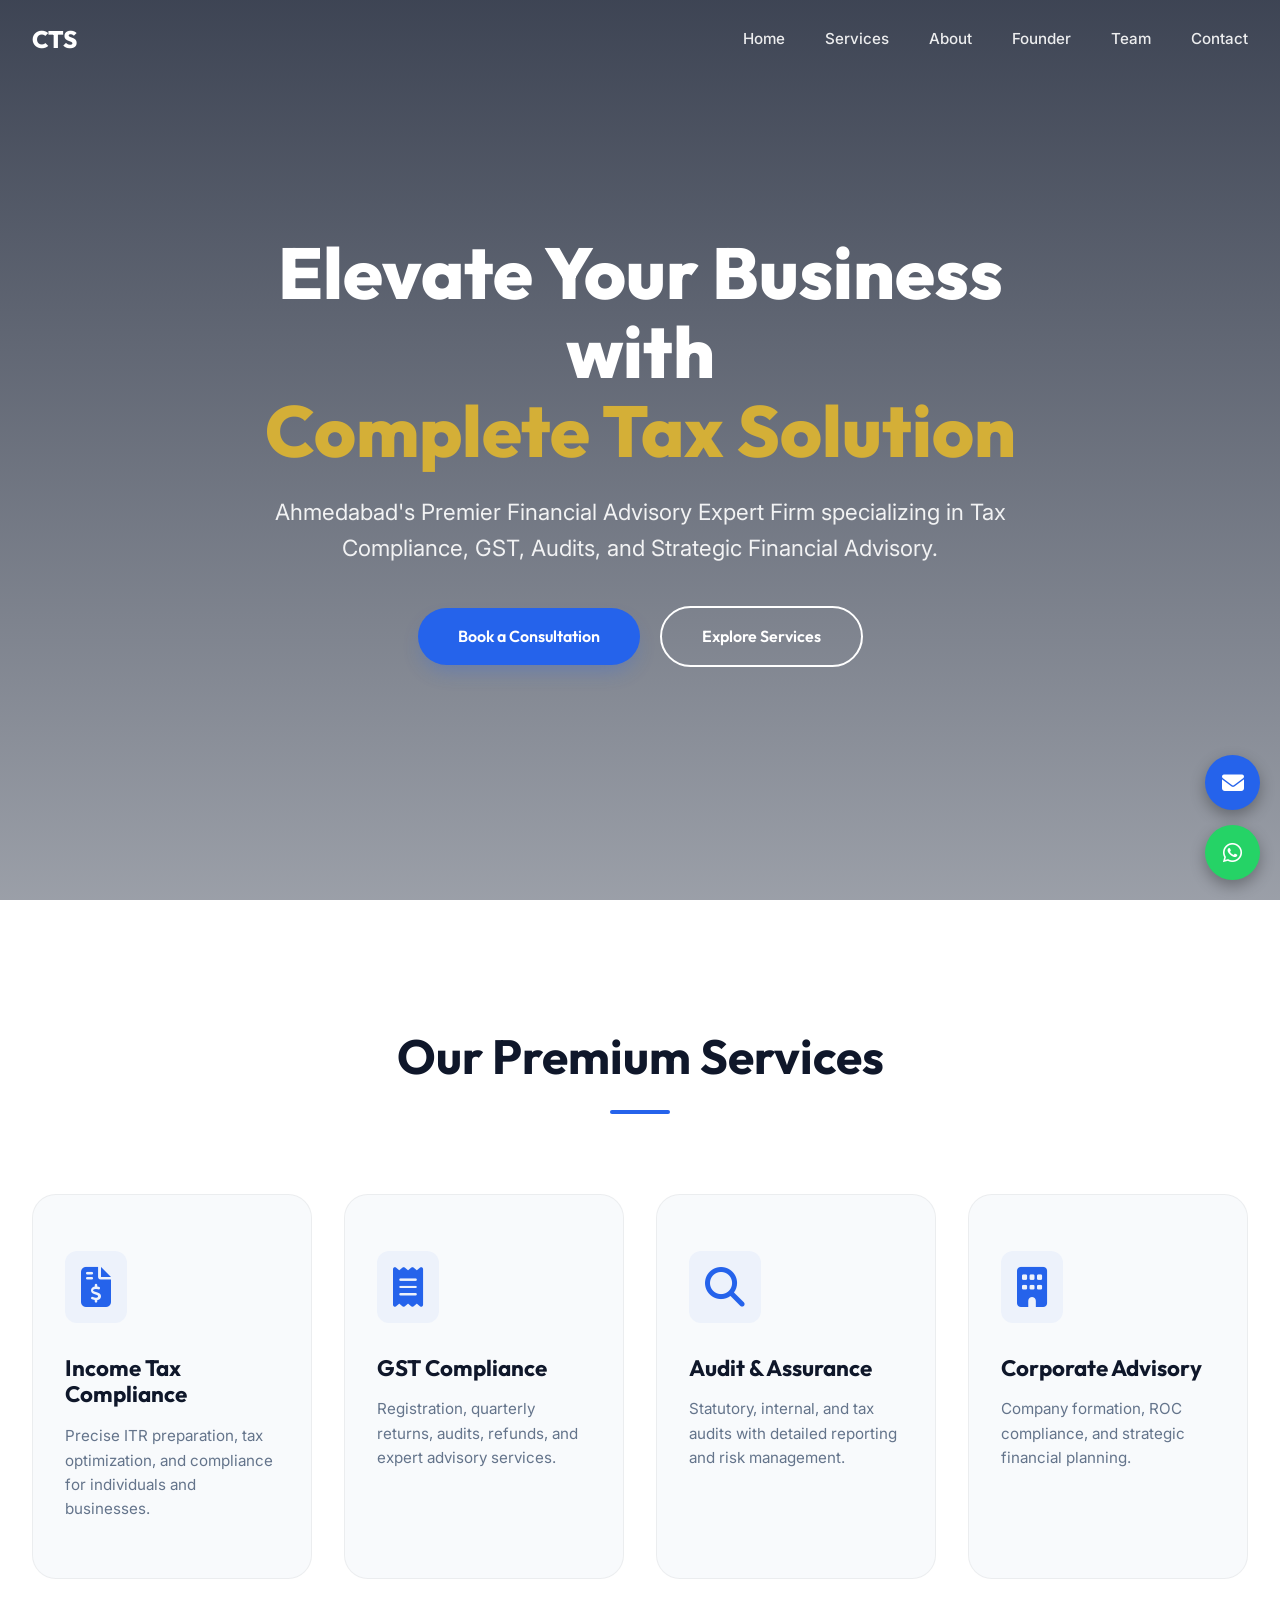
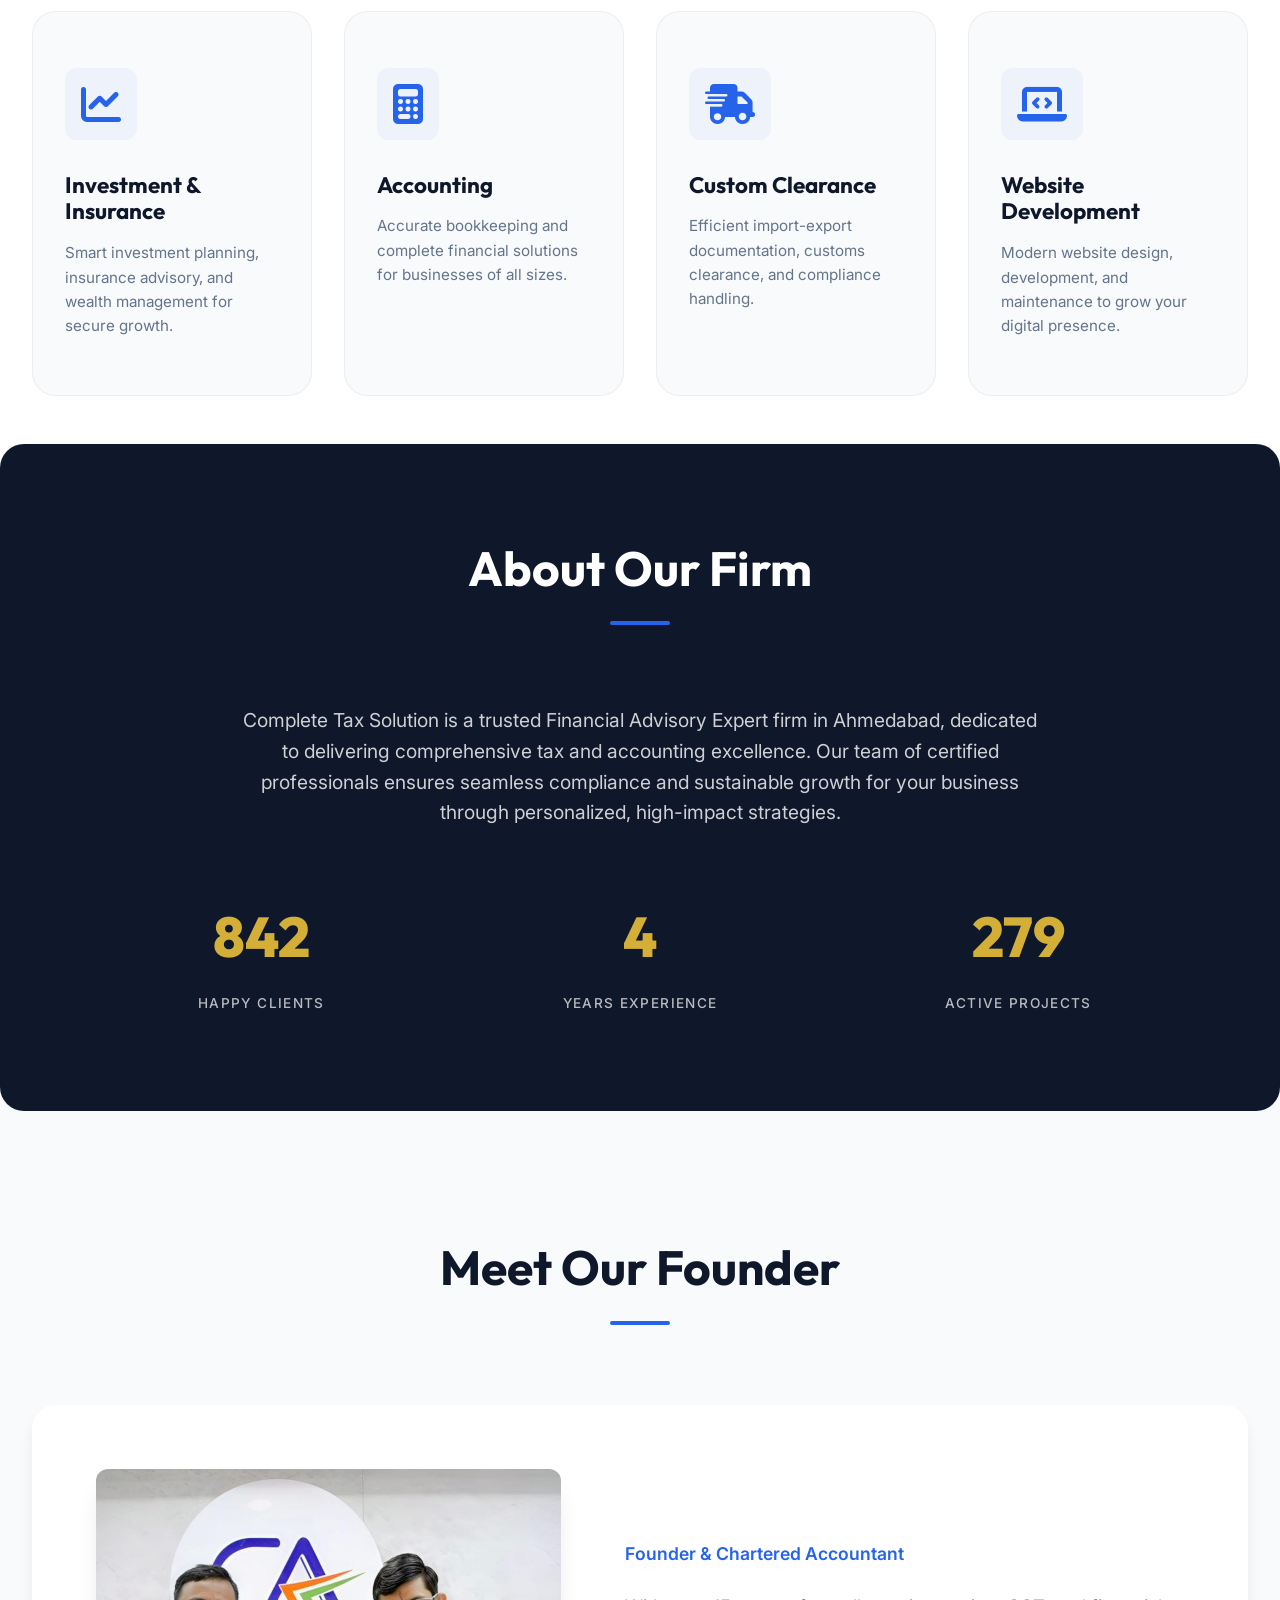
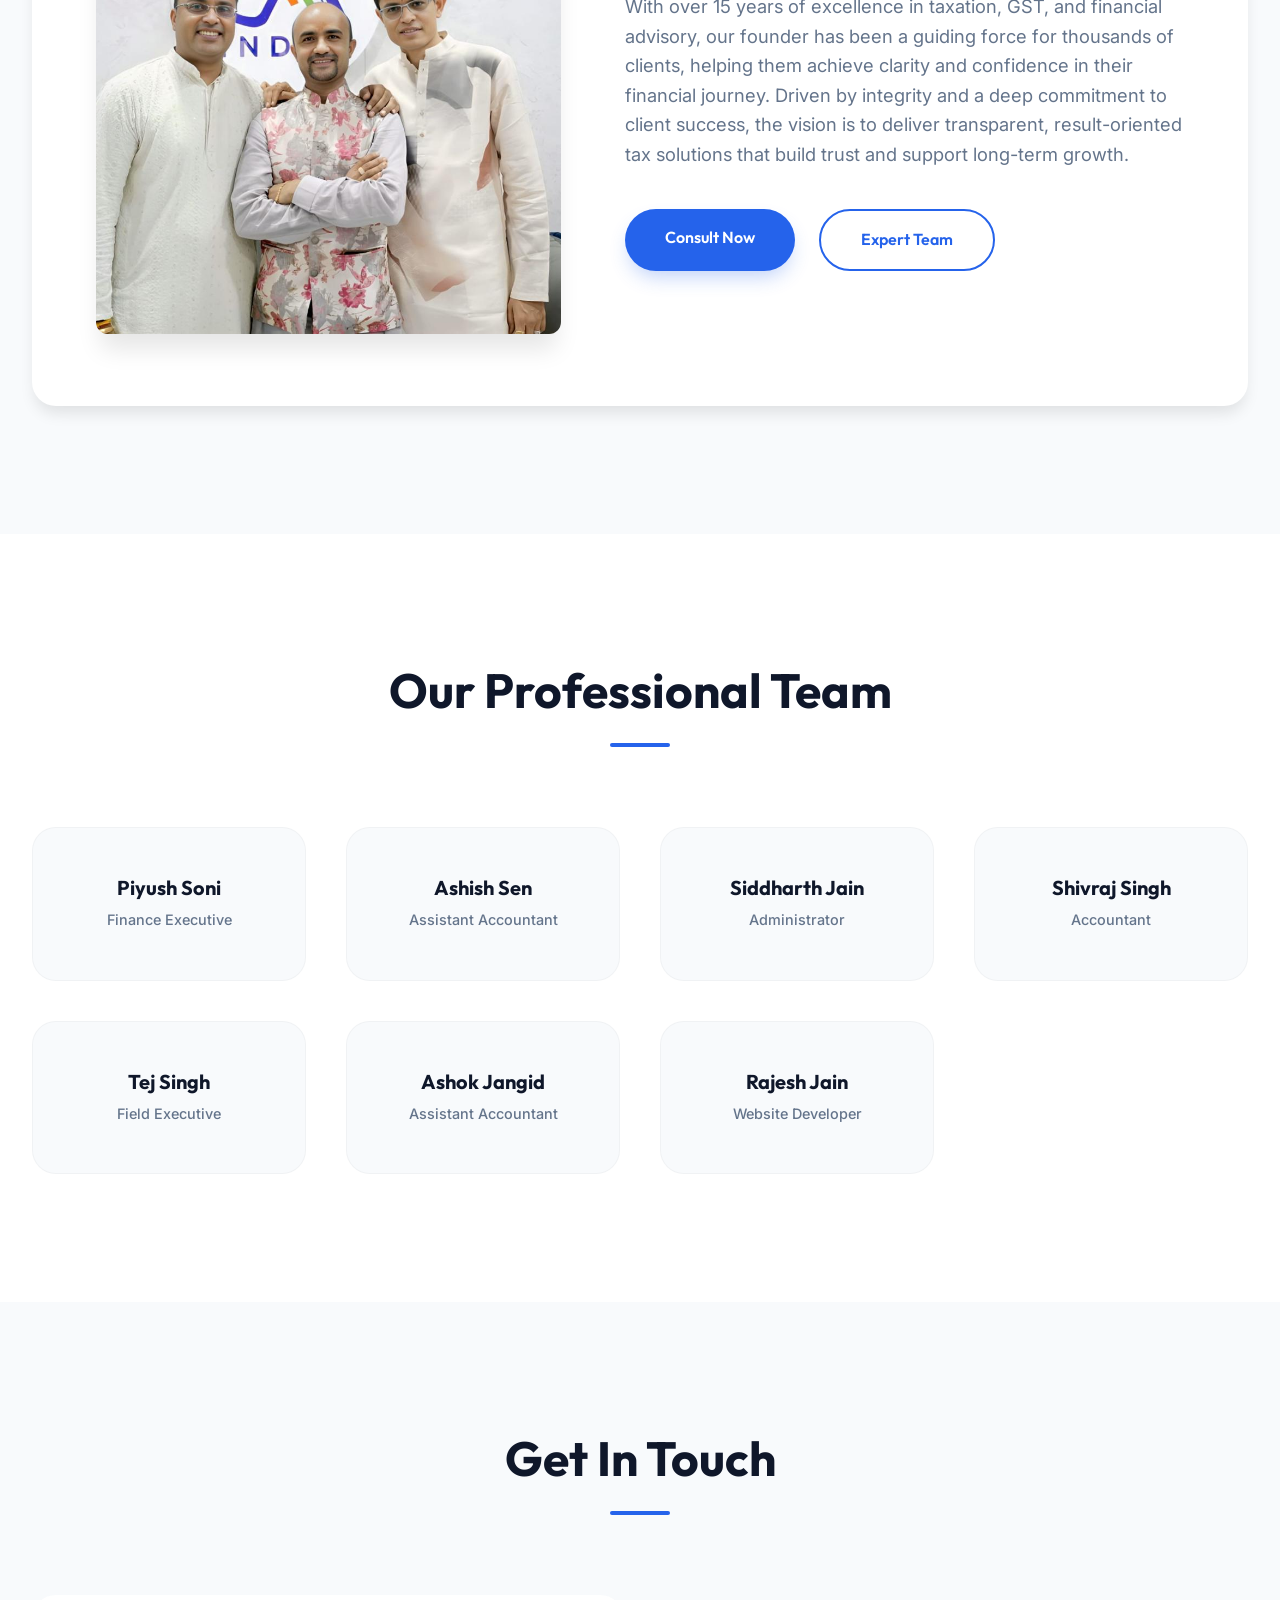
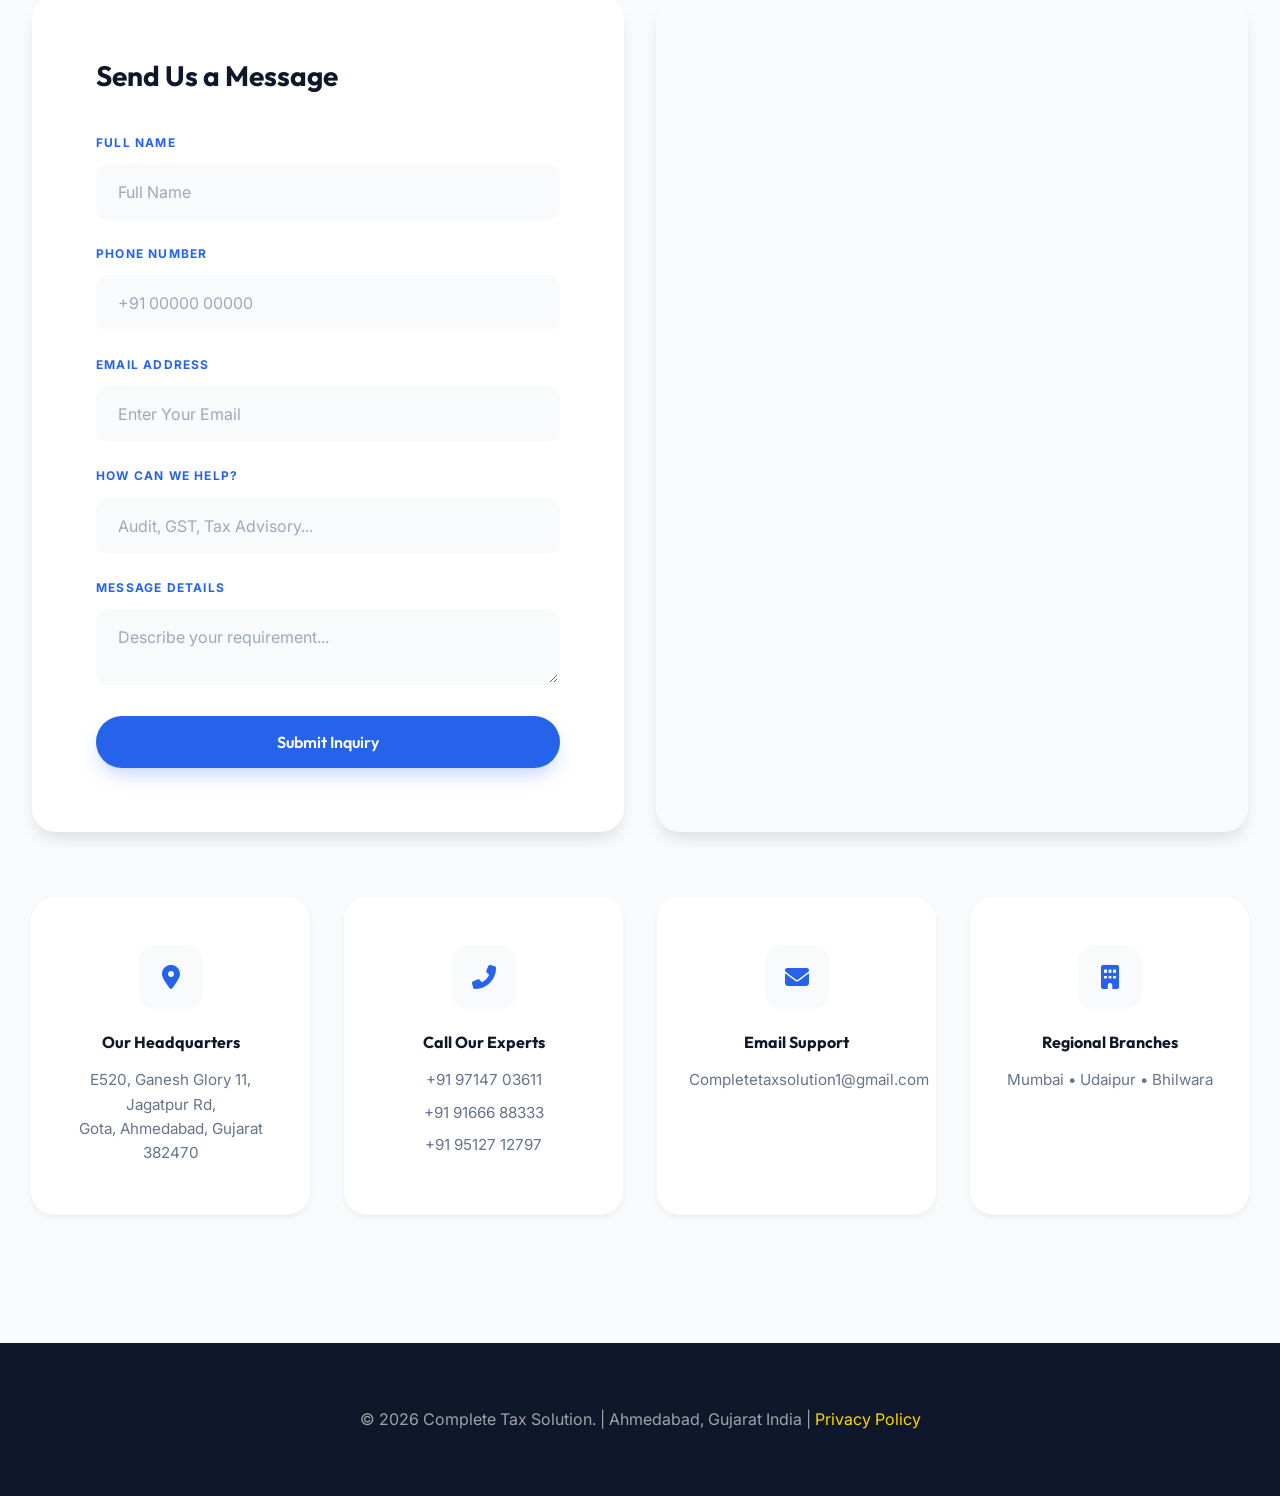
==== commit 2f3465e9: "Update index.html" ====
--- a/index.html
+++ b/index.html
@@ -165,7 +165,7 @@
                 </div>
                 <div class="team-card">
                     <h3>Ankish Laddha</h3>
-                    <p class="role">Finance Specialist (F&M)</p>
+                    <p class="role">Finance Specialist (CA & CS Finalist)</p>
                     <p>Specialized in GST compliance, accounting systems, and financial planning.</p>
                 </div>
                 <div class="team-card">
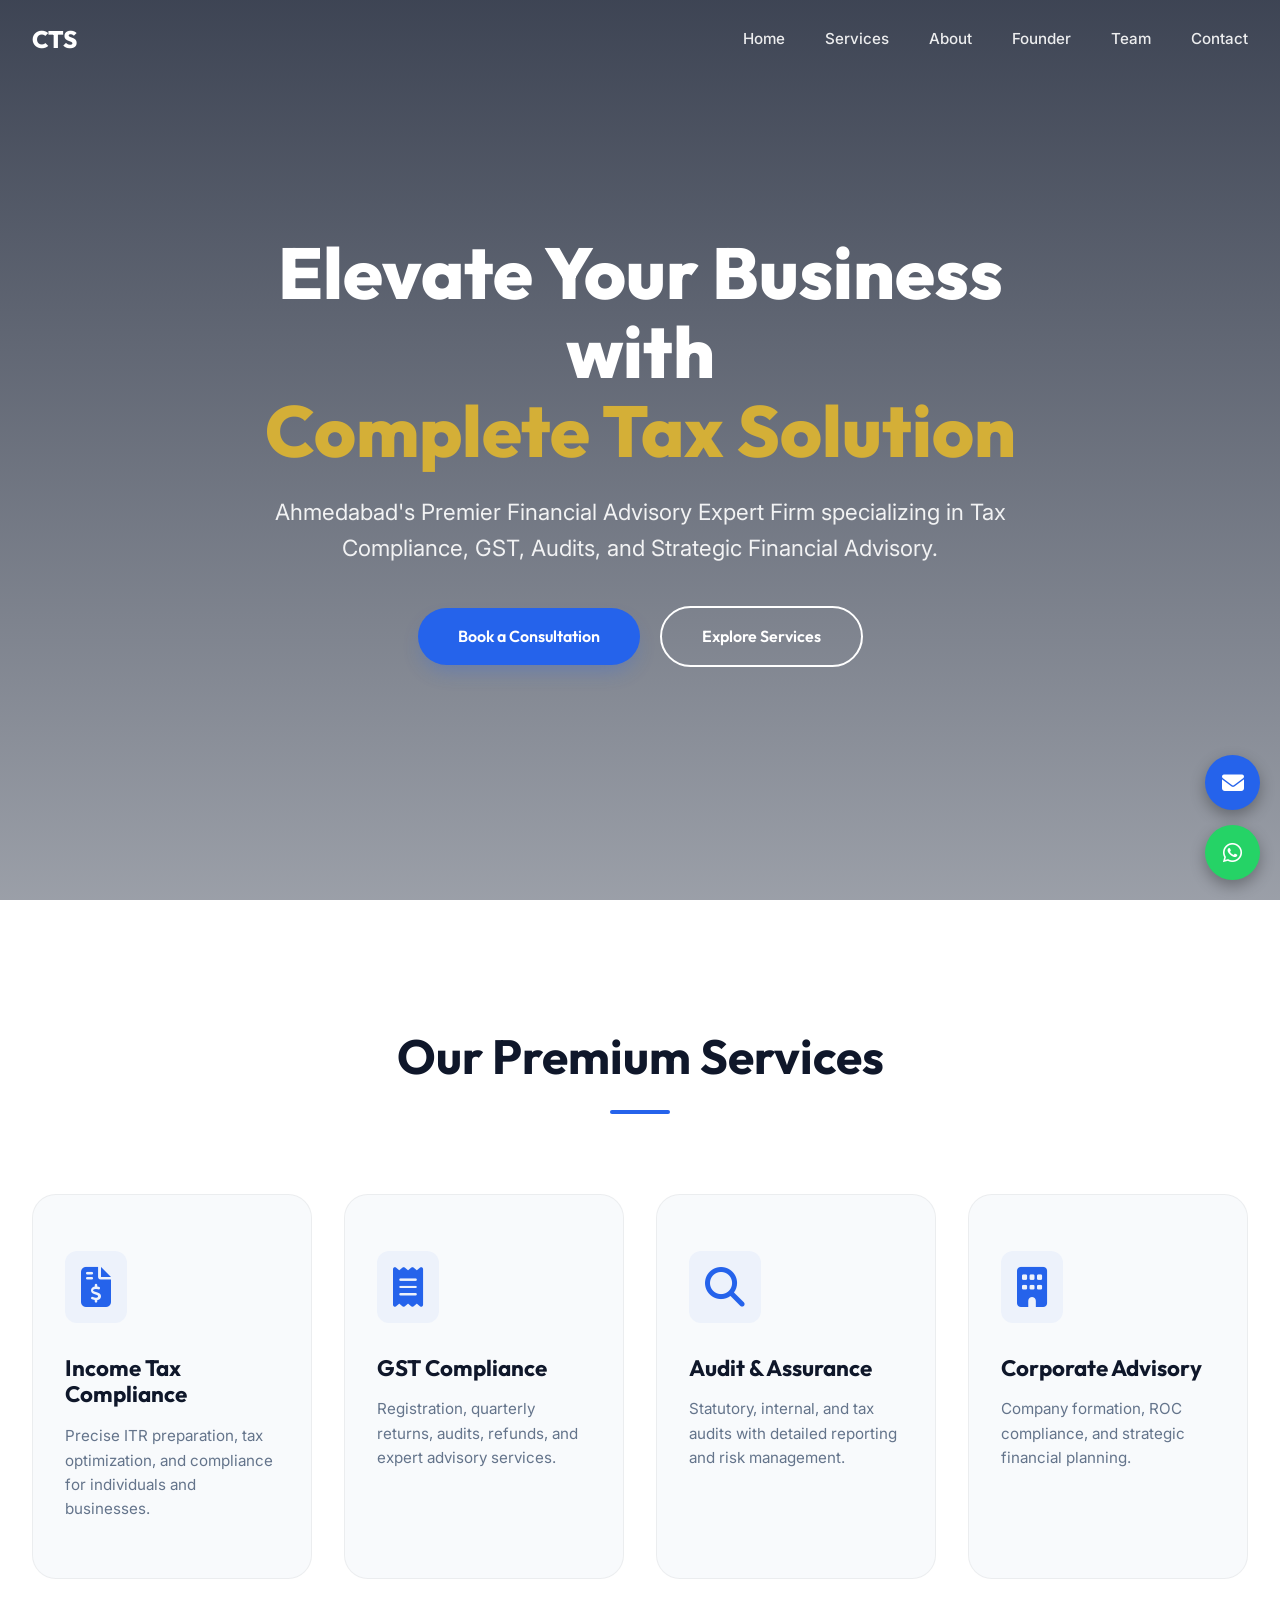
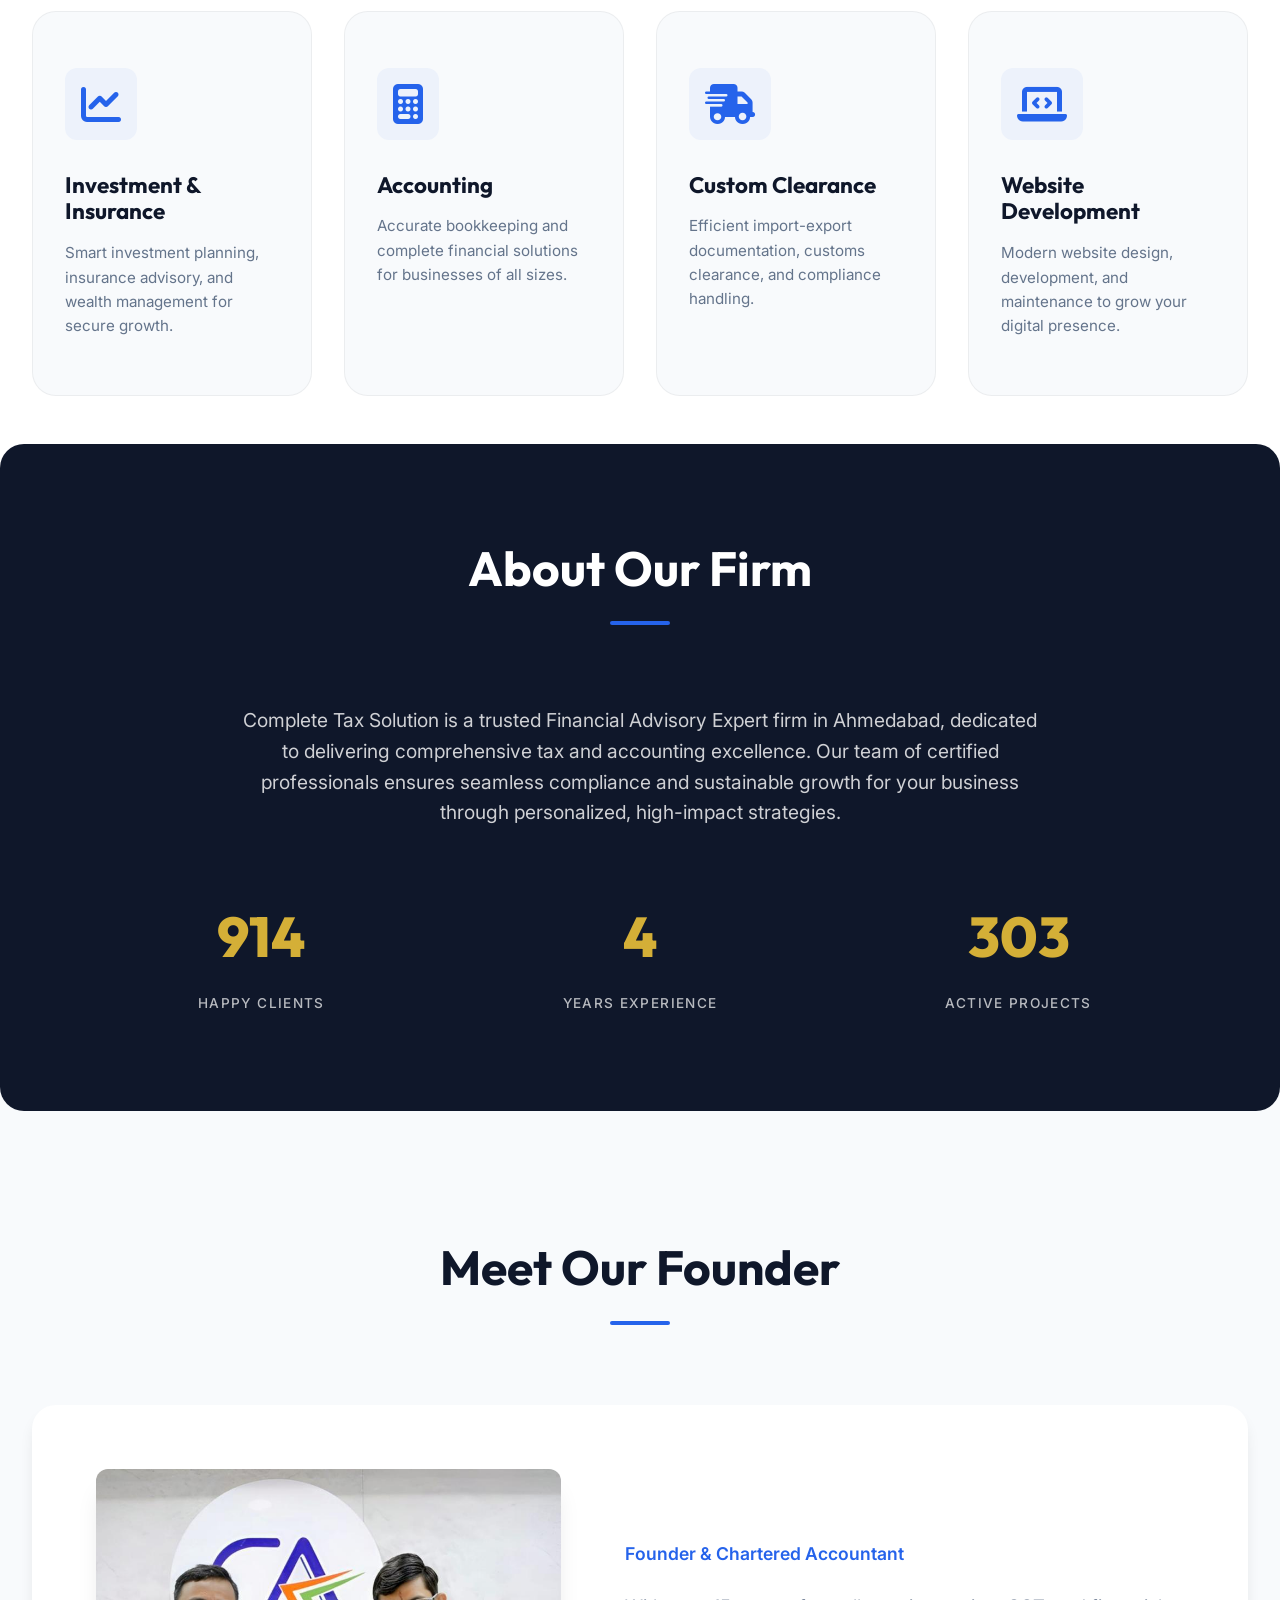
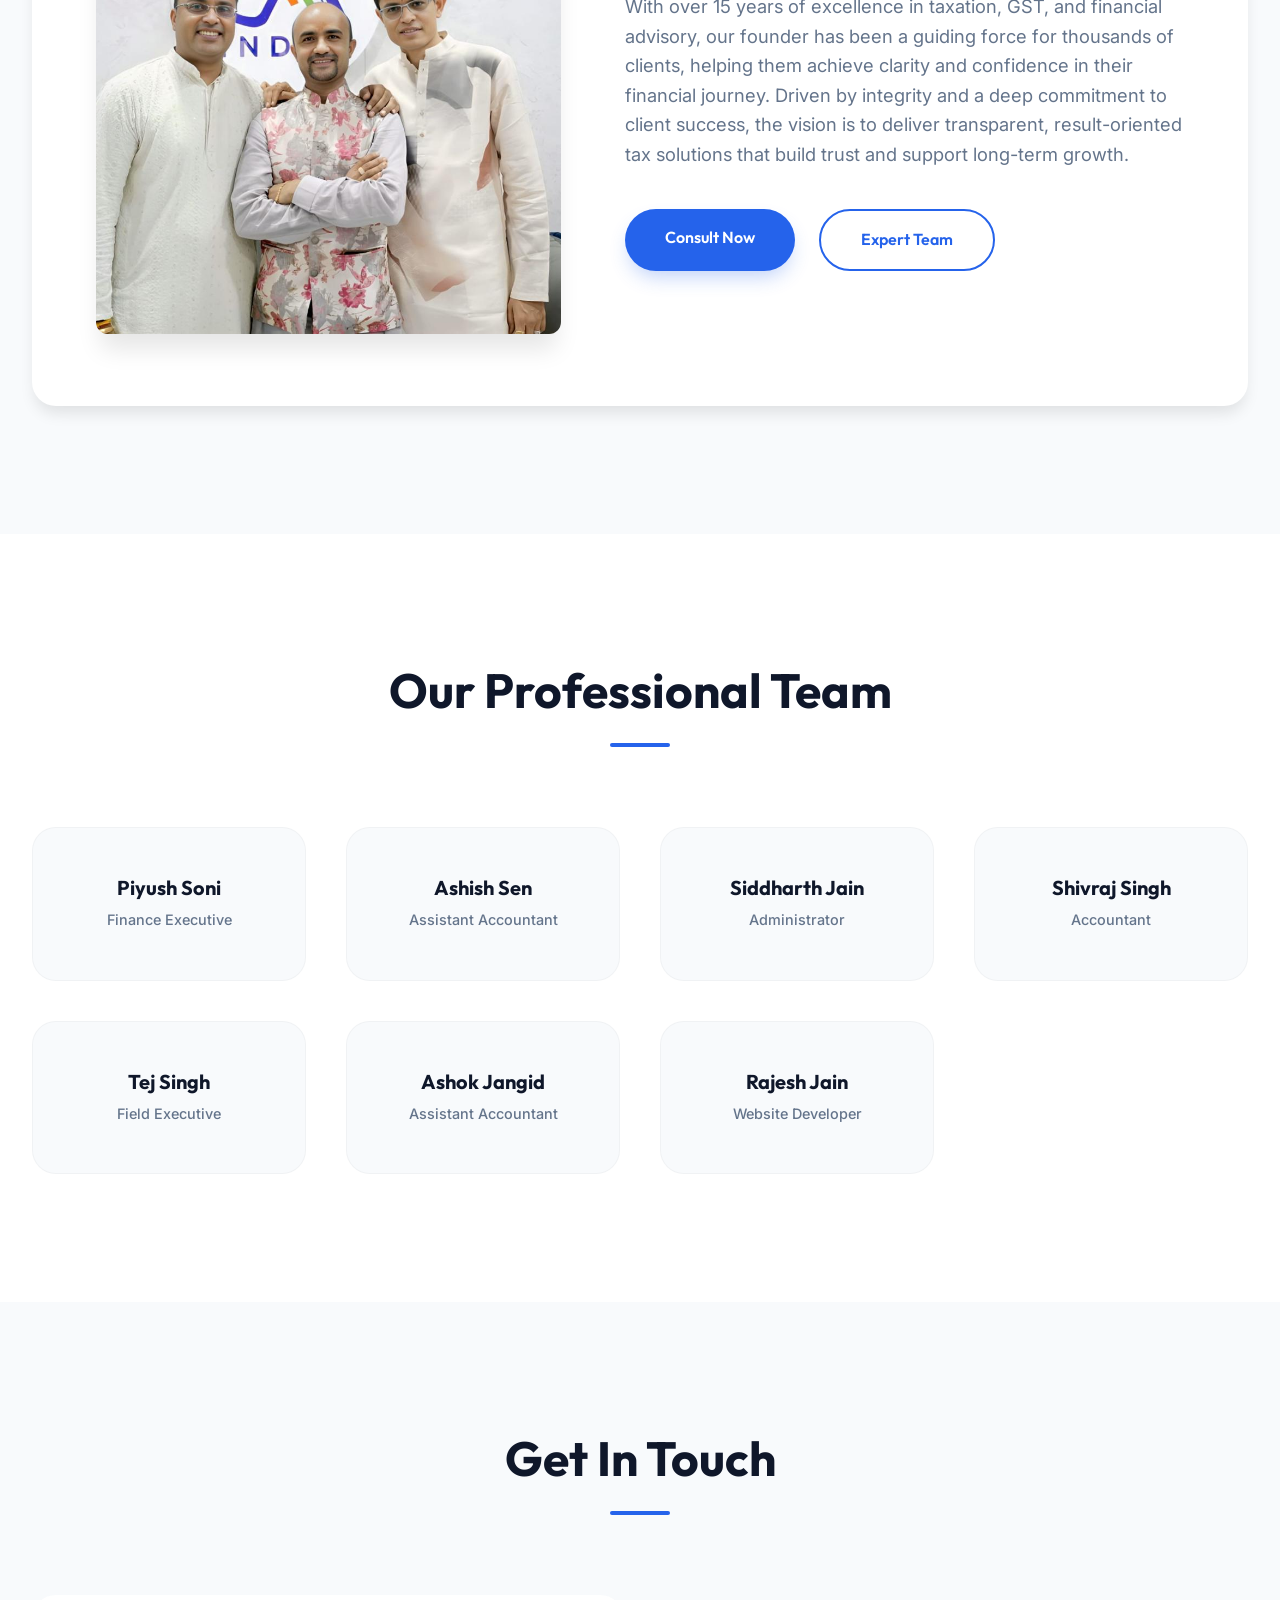
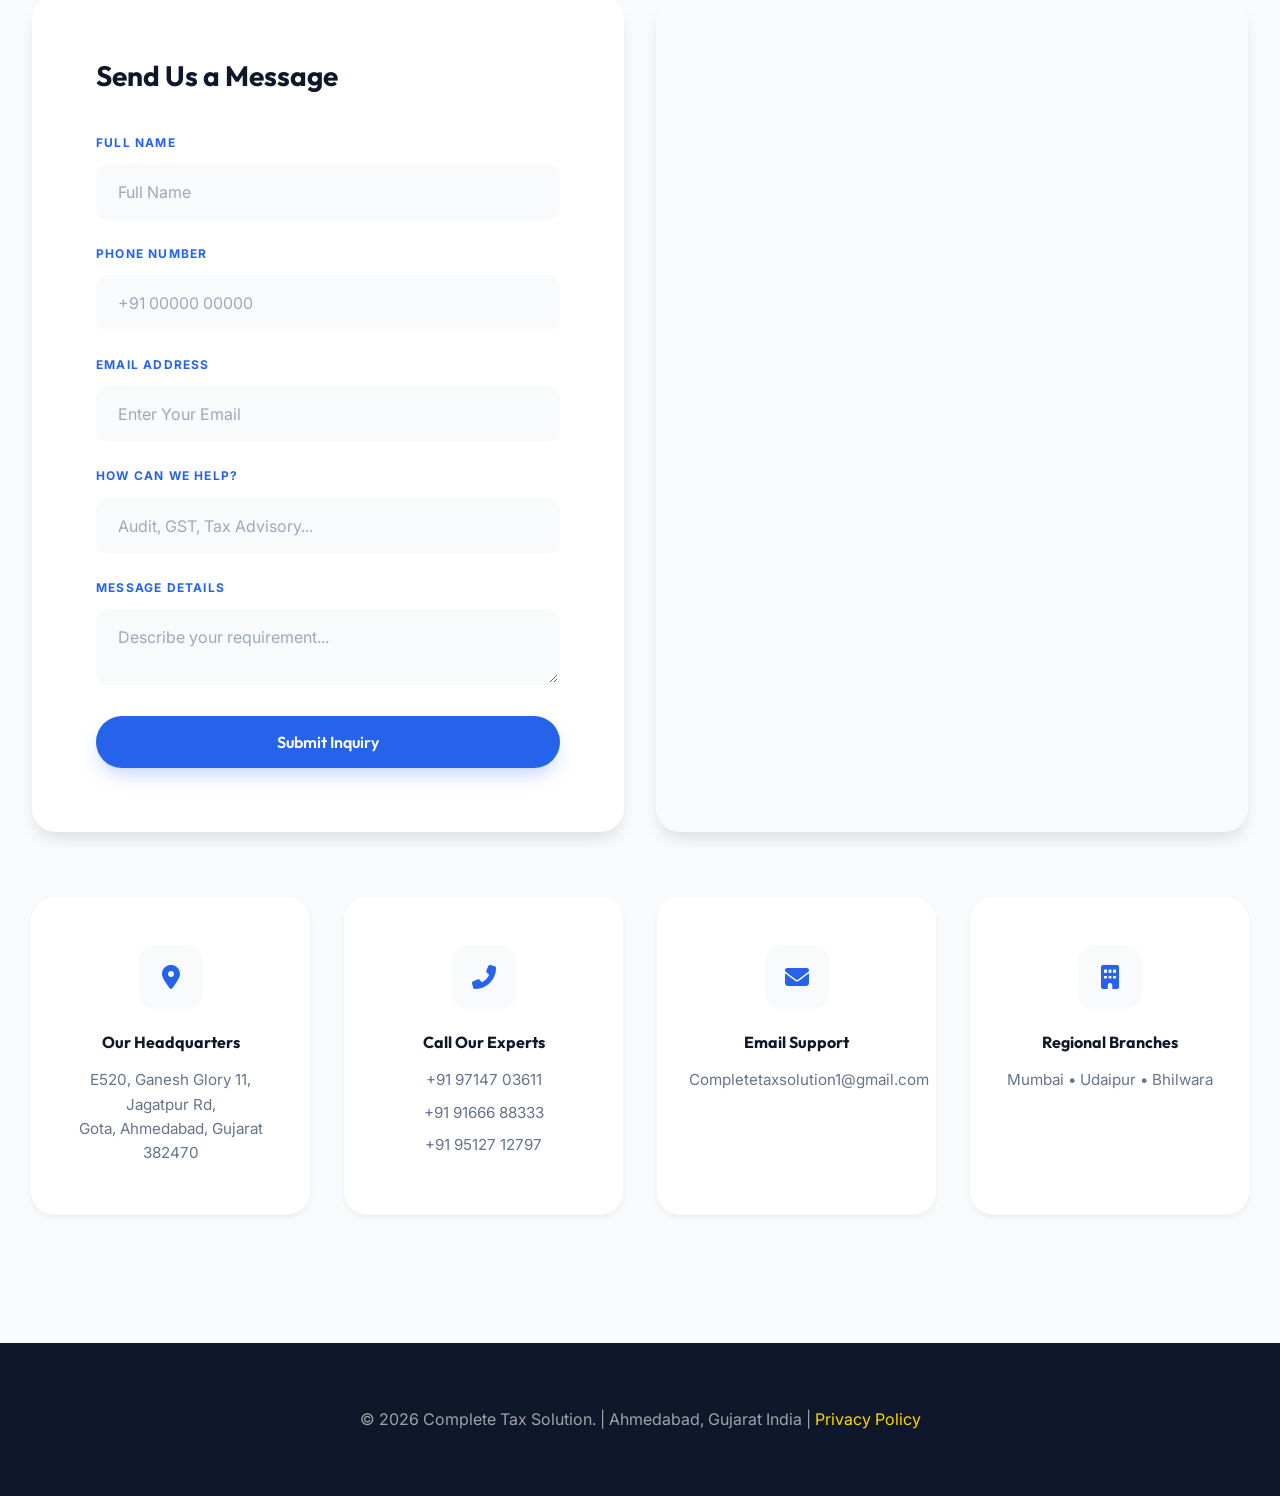
==== commit 980d84dd: "Update index.html" ====
--- a/index.html
+++ b/index.html
@@ -165,7 +165,8 @@
                 </div>
                 <div class="team-card">
                     <h3>Ankish Laddha</h3>
-                    <p class="role">Finance Specialist (CA & CS Finalist)</p>
+                    <p class="role">Finance Specialist</p>
+                     <p class="sub-role">CA & CS Finalist</p>
                     <p>Specialized in GST compliance, accounting systems, and financial planning.</p>
                 </div>
                 <div class="team-card">
